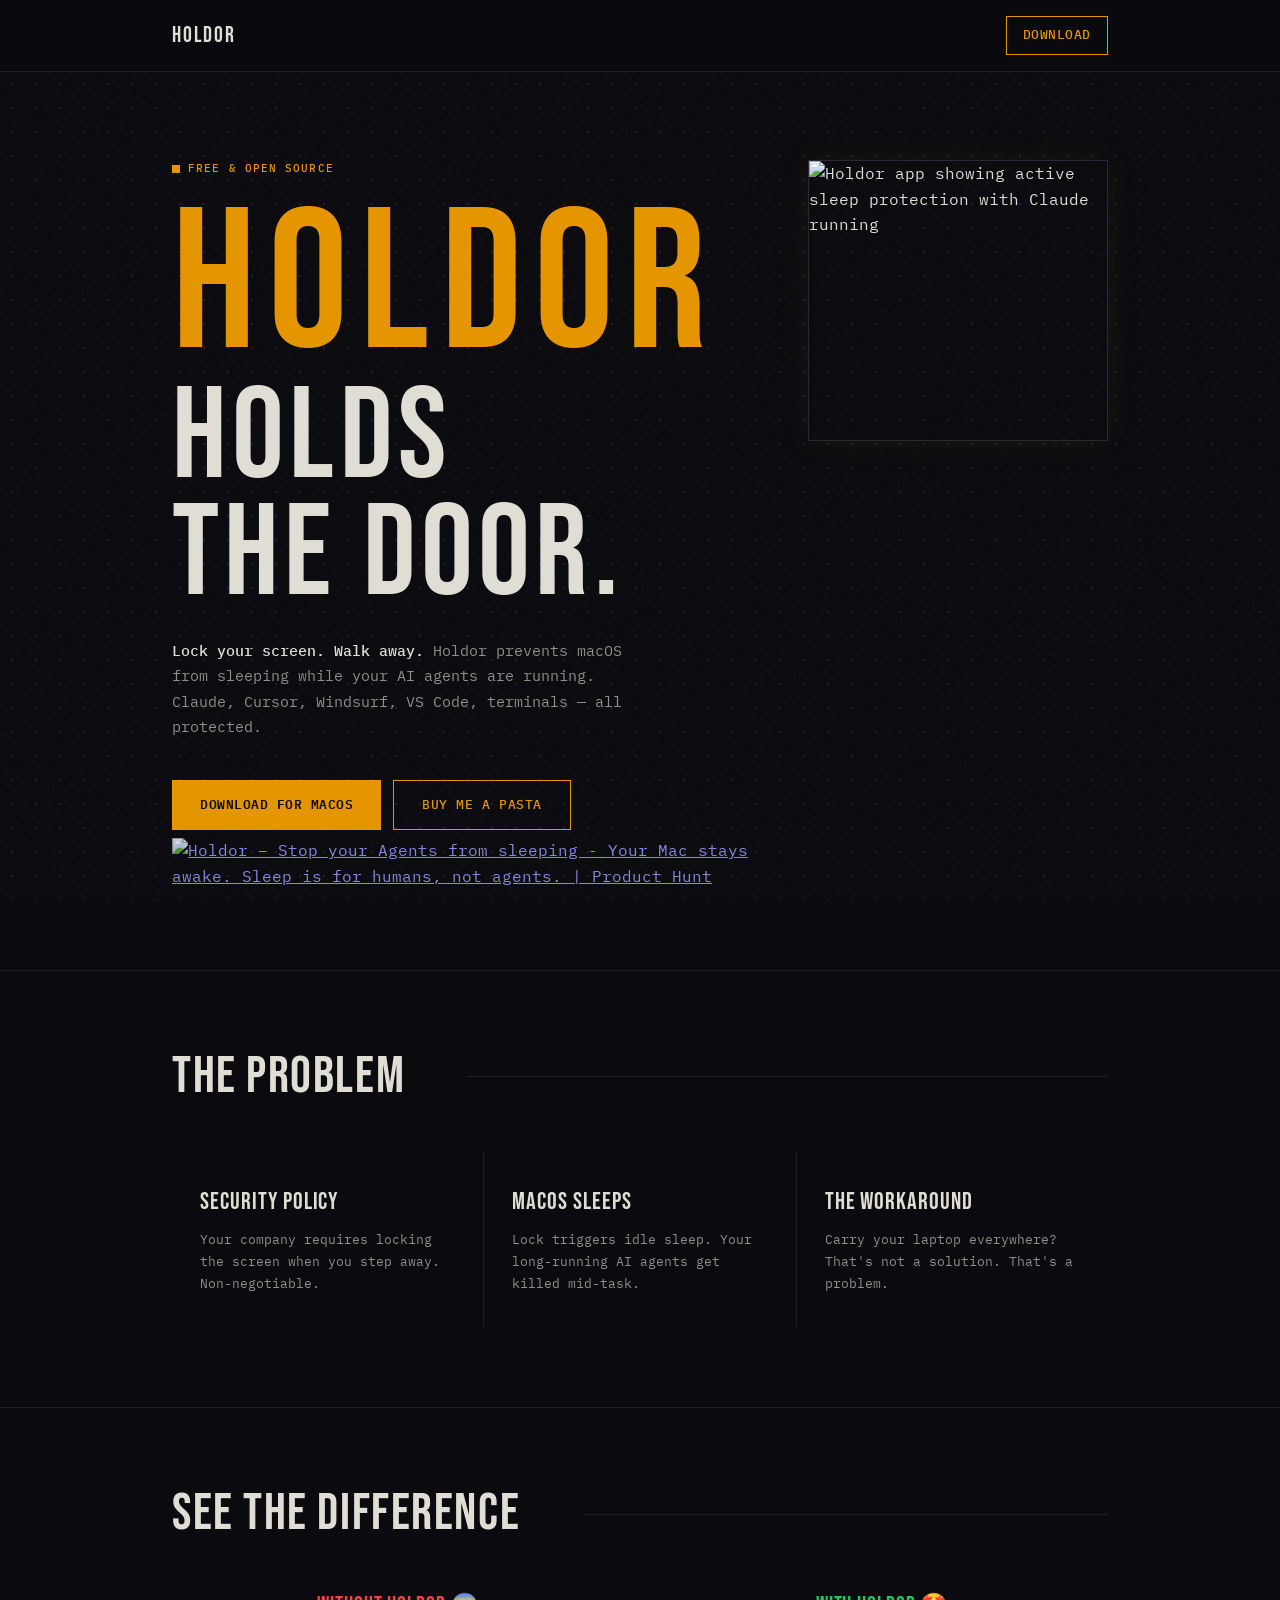
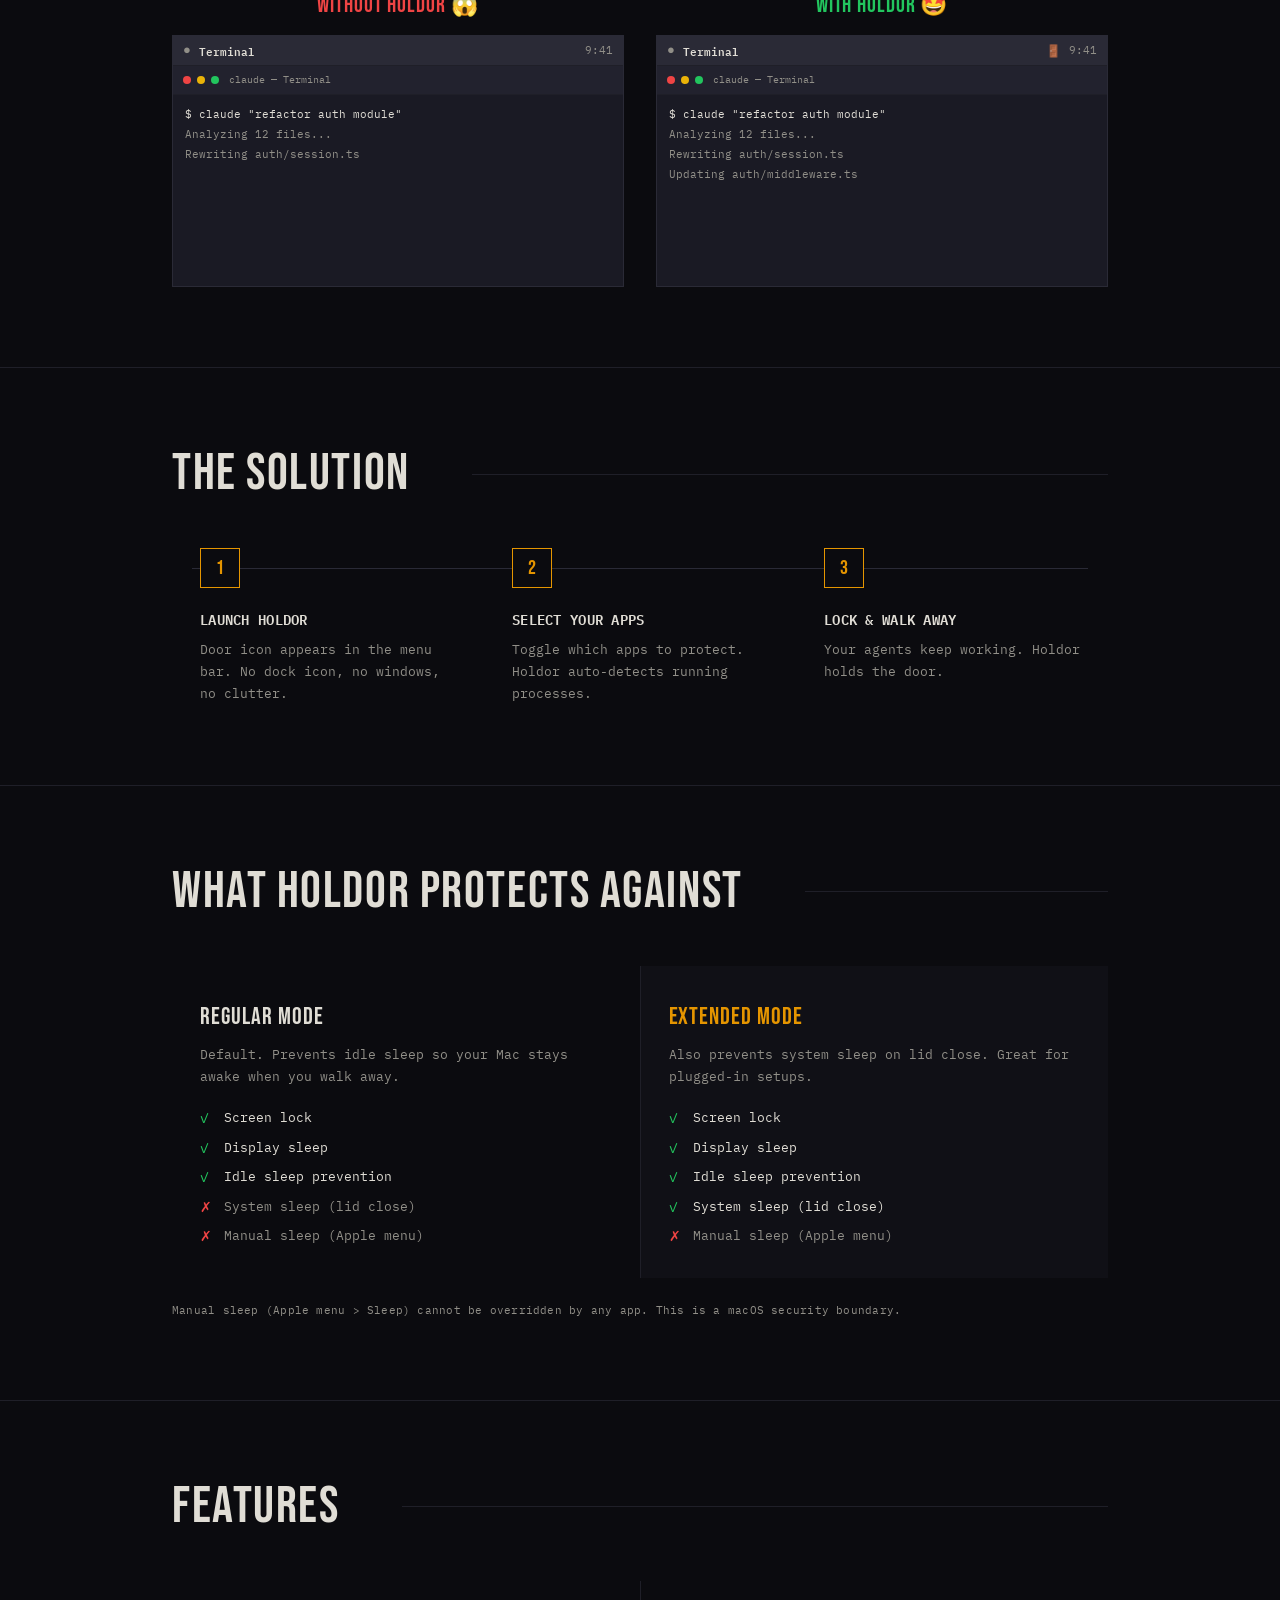
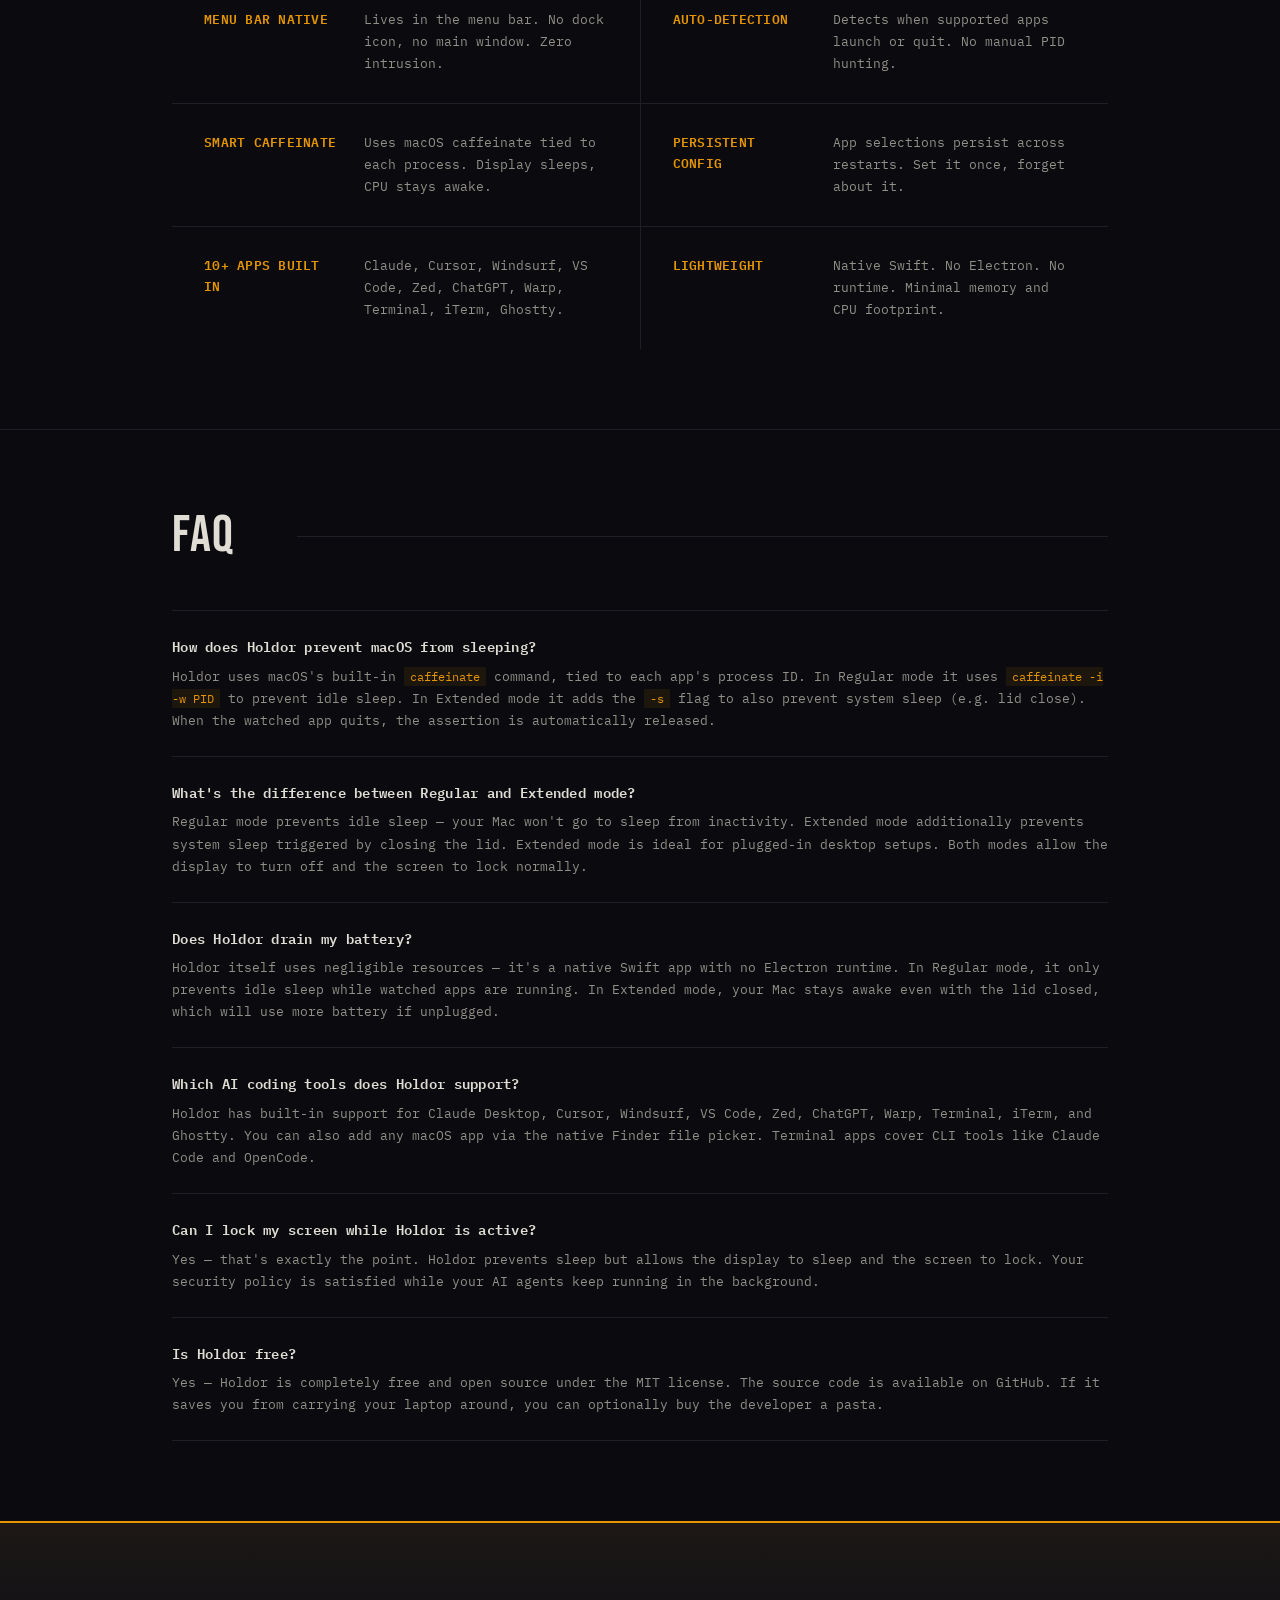
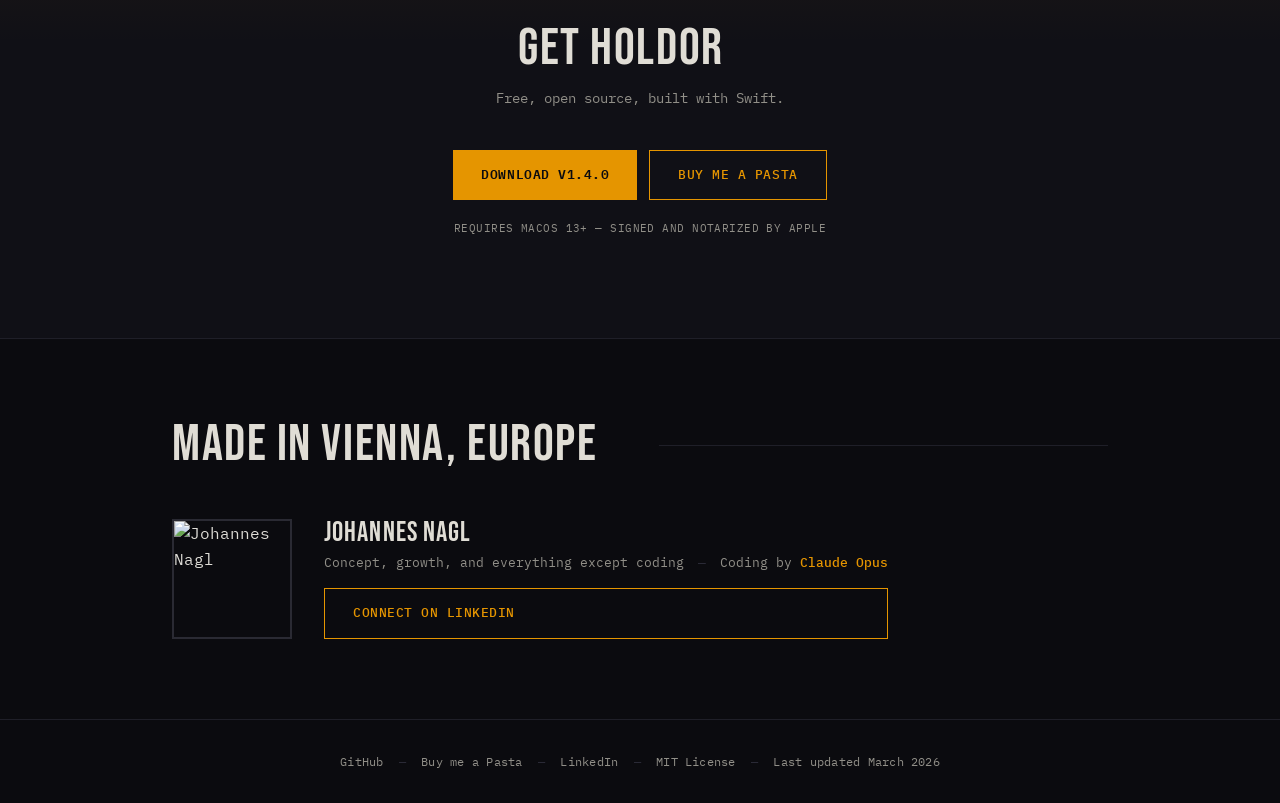
==== docs/index.html @ 513ccb34 "Add Product Hunt badge and reorder sections for better narrative flow Co-Authored-By: Claude Opus 4." ====
<!DOCTYPE html>
<html lang="en">
<head>
    <meta charset="UTF-8">
    <meta name="viewport" content="width=device-width, initial-scale=1.0">
    <title>Holdor - Holds the Door. So Your Agents Don't Have to Stop.</title>
    <meta name="description" content="Holdor is a free, open-source macOS menu bar app that prevents sleep while Claude, Cursor, Windsurf, VS Code, and other AI coding agents are running. Lock your screen, walk away, agents keep working.">
    <meta name="keywords" content="macOS, caffeinate, AI agents, Claude, Cursor, Windsurf, VS Code, prevent sleep, menu bar app, developer tools, open source">
    <meta name="author" content="Johannes Nagl">
    <link rel="canonical" href="https://holdor.app/">

    <!-- Open Graph -->
    <meta property="og:type" content="website">
    <meta property="og:url" content="https://holdor.app/">
    <meta property="og:title" content="Holdor - Holds the Door. So Your Agents Don't Have to Stop.">
    <meta property="og:description" content="Free macOS menu bar app that prevents sleep while AI coding agents are running. Lock your screen, walk away, agents keep working.">
    <meta property="og:site_name" content="Holdor">
    <meta property="og:locale" content="en_US">
    <meta property="og:image" content="https://holdor.app/og-image.png">
    <meta property="og:image:width" content="1200">
    <meta property="og:image:height" content="630">
    <meta property="og:image:alt" content="Holdor — prevents macOS sleep while AI coding agents run">

    <!-- Twitter Card -->
    <meta name="twitter:card" content="summary_large_image">
    <meta name="twitter:title" content="Holdor - Holds the Door. So Your Agents Don't Have to Stop.">
    <meta name="twitter:description" content="Free macOS menu bar app that prevents sleep while AI coding agents are running. Lock your screen, walk away, agents keep working.">
    <meta name="twitter:image" content="https://holdor.app/og-image.png">

    <!-- Favicon -->
    <link rel="icon" href="/icon.svg" type="image/svg+xml">
    <link rel="icon" href="/icon-32.png" type="image/png" sizes="32x32">
    <link rel="apple-touch-icon" href="/apple-touch-icon.png">
    <link rel="manifest" href="/site.webmanifest">

    <!-- Theme -->
    <meta name="theme-color" content="#0b0b0f">
    <meta name="color-scheme" content="dark">

    <!-- Fonts — non-blocking via link tags -->
    <link rel="preconnect" href="https://fonts.googleapis.com">
    <link rel="preconnect" href="https://fonts.gstatic.com" crossorigin>
    <link rel="stylesheet" href="https://fonts.googleapis.com/css2?family=Bebas+Neue&family=IBM+Plex+Mono:wght@400;500;600&display=swap">

    <!-- hreflang -->
    <link rel="alternate" hreflang="en" href="https://holdor.app/">
    <link rel="alternate" hreflang="x-default" href="https://holdor.app/">

    <!-- Critical inline styles -->
    <style>:root{--bg:#0b0b0f;--text:#e0ddd5}body{background:var(--bg);color:var(--text);margin:0;font-family:'IBM Plex Mono',monospace}</style>
    <link rel="stylesheet" href="style.css">

    <!-- Structured Data — SoftwareApplication -->
    <script type="application/ld+json">
    {
        "@context": "https://schema.org",
        "@type": "SoftwareApplication",
        "name": "Holdor",
        "operatingSystem": "macOS 13+",
        "applicationCategory": "DeveloperApplication",
        "description": "A native macOS menu bar app that prevents your system from sleeping while agentic AI tools are running. Lock your screen, walk away, and your agents keep working.",
        "url": "https://holdor.app",
        "downloadUrl": "https://github.com/johannesnagl/holdor.app/releases/download/v1.4.0/Holdor-1.4.0-arm64.dmg",
        "softwareVersion": "1.4.0",
        "author": {
            "@type": "Person",
            "name": "Johannes Nagl",
            "url": "https://github.com/johannesnagl",
            "sameAs": [
                "https://www.linkedin.com/in/johannesnagl/",
                "https://github.com/johannesnagl"
            ]
        },
        "sameAs": [
            "https://github.com/johannesnagl/holdor.app"
        ],
        "license": "https://opensource.org/licenses/MIT",
        "offers": {
            "@type": "Offer",
            "price": "0",
            "priceCurrency": "USD"
        }
    }
    </script>

    <!-- Structured Data — FAQ -->
    <script type="application/ld+json">
    {
        "@context": "https://schema.org",
        "@type": "FAQPage",
        "mainEntity": [
            {
                "@type": "Question",
                "name": "How does Holdor prevent macOS from sleeping?",
                "acceptedAnswer": {
                    "@type": "Answer",
                    "text": "Holdor uses macOS's built-in caffeinate command, tied to each app's process ID. In Regular mode it uses caffeinate -i -w PID to prevent idle sleep. In Extended mode it adds the -s flag to also prevent system sleep (e.g. lid close). When the watched app quits, the assertion is automatically released."
                }
            },
            {
                "@type": "Question",
                "name": "What's the difference between Regular and Extended mode?",
                "acceptedAnswer": {
                    "@type": "Answer",
                    "text": "Regular mode prevents idle sleep — your Mac won't go to sleep from inactivity. Extended mode additionally prevents system sleep triggered by closing the lid. Extended mode is ideal for plugged-in desktop setups. Both modes allow the display to turn off and the screen to lock normally."
                }
            },
            {
                "@type": "Question",
                "name": "Does Holdor drain my battery?",
                "acceptedAnswer": {
                    "@type": "Answer",
                    "text": "Holdor itself uses negligible resources — it's a native Swift app with no Electron runtime. In Regular mode, it only prevents idle sleep while watched apps are running. In Extended mode, your Mac stays awake even with the lid closed, which will use more battery if unplugged."
                }
            },
            {
                "@type": "Question",
                "name": "Which AI coding tools does Holdor support?",
                "acceptedAnswer": {
                    "@type": "Answer",
                    "text": "Holdor has built-in support for Claude Desktop, Cursor, Windsurf, VS Code, Zed, ChatGPT, Warp, Terminal, iTerm, and Ghostty. You can also add any macOS app via the native Finder file picker. Terminal apps cover CLI tools like Claude Code and OpenCode."
                }
            },
            {
                "@type": "Question",
                "name": "Can I lock my screen while Holdor is active?",
                "acceptedAnswer": {
                    "@type": "Answer",
                    "text": "Yes — that's exactly the point. Holdor prevents sleep but allows the display to sleep and the screen to lock. Your security policy is satisfied while your AI agents keep running in the background."
                }
            },
            {
                "@type": "Question",
                "name": "Is Holdor free?",
                "acceptedAnswer": {
                    "@type": "Answer",
                    "text": "Yes — Holdor is completely free and open source under the MIT license. The source code is available on GitHub. If it saves you from carrying your laptop around, you can optionally buy the developer a pasta."
                }
            }
        ]
    }
    </script>
</head>
<body>
    <a href="#main" class="skip-link">Skip to main content</a>

    <header role="banner">
        <nav aria-label="Main navigation">
            <div class="nav-inner">
                <a href="/" class="logo" aria-label="Holdor - Home">Holdor</a>
                <a href="#download" class="nav-cta">Download</a>
            </div>
        </nav>
    </header>

    <main id="main">

        <!-- ===== HERO ===== -->
        <section class="hero" aria-labelledby="hero-heading">
            <div class="hero-badge reveal">Free &amp; Open Source</div>
            <h1 id="hero-heading" class="reveal"><span class="hero-name">Holdor</span>Holds<br>the door.</h1>
            <p class="hero-tagline reveal">
                <strong>Lock your screen. Walk away.</strong> Holdor prevents macOS from sleeping while your AI agents are running. Claude, Cursor, Windsurf, VS Code, terminals &mdash; all protected.
            </p>
            <div class="hero-actions btn-group reveal">
                <a href="#download" class="btn" role="button">Download for macOS</a>
                <a href="https://paypal.me/jollife" class="btn-secondary" role="button" rel="noopener" target="_blank">Buy me a Pasta</a>
            </div>

            <div class="hero-ph reveal">
                <a href="https://www.producthunt.com/products/holdor?embed=true&amp;utm_source=badge-featured&amp;utm_medium=badge&amp;utm_campaign=badge-holdor-stop-your-agents-from-sleeping" target="_blank" rel="noopener noreferrer"><img alt="Holdor – Stop your Agents from sleeping - Your Mac stays awake. Sleep is for humans, not agents. | Product Hunt" width="250" height="54" src="https://api.producthunt.com/widgets/embed-image/v1/featured.svg?post_id=1103737&amp;theme=dark&amp;t=1774181809437" loading="eager"></a>
            </div>

            <div class="hero-preview">
                <img src="/app-screenshot.png" alt="Holdor app showing active sleep protection with Claude running" class="hero-screenshot" width="718" height="672" loading="eager">
            </div>
        </section>

        <!-- ===== PROBLEM ===== -->
        <section id="problem" aria-labelledby="problem-heading">
            <div class="container">
                <div class="section-header reveal">
                    <h2 id="problem-heading" class="section-title">The Problem <a href="#problem" class="heading-anchor" aria-label="Link to this section">#</a></h2>
                    <div class="section-rule"></div>
                </div>
                <div class="problem-grid reveal" role="list">
                    <article class="problem-card" role="listitem">
                        <h3>Security Policy</h3>
                        <p>Your company requires locking the screen when you step away. Non-negotiable.</p>
                    </article>
                    <article class="problem-card" role="listitem">
                        <h3>macOS Sleeps</h3>
                        <p>Lock triggers idle sleep. Your long-running AI agents get killed mid-task.</p>
                    </article>
                    <article class="problem-card" role="listitem">
                        <h3>The Workaround</h3>
                        <p>Carry your laptop everywhere? That's not a solution. That's a problem.</p>
                    </article>
                </div>
            </div>
        </section>

        <!-- ===== COMPARISON ===== -->
        <section id="comparison" aria-labelledby="comparison-heading">
            <div class="container">
                <div class="section-header reveal">
                    <h2 id="comparison-heading" class="section-title">See the Difference <a href="#comparison" class="heading-anchor" aria-label="Link to this section">#</a></h2>
                    <div class="section-rule"></div>
                </div>
                <div class="comparison-grid reveal">
                    <!-- Without Holdor -->
                    <div class="comparison-col">
                        <div class="comparison-label comparison-label--bad">Without Holdor 😱</div>
                        <div class="mock-desktop" role="img" aria-label="macOS screen locks, system sleeps, AI agent process gets killed">
                            <div class="mock-menubar">
                                <span class="mock-menubar-apple">&#9679;</span>
                                <span class="mock-menubar-app">Terminal</span>
                                <span class="mock-menubar-right">
                                    <span class="mock-menubar-time">9:41</span>
                                </span>
                            </div>
                            <div class="mock-screen">
                                <div class="mock-terminal">
                                    <div class="mock-terminal-bar">
                                        <span class="mock-dot mock-dot--red"></span>
                                        <span class="mock-dot mock-dot--yellow"></span>
                                        <span class="mock-dot mock-dot--green"></span>
                                        <span class="mock-terminal-title">claude &mdash; Terminal</span>
                                    </div>
                                    <div class="mock-terminal-body">
                                        <div class="mock-line">$ claude &quot;refactor auth module&quot;</div>
                                        <div class="mock-line mock-line--muted">Analyzing 12 files...</div>
                                        <div class="mock-line mock-line--muted">Rewriting auth/session.ts</div>
                                        <div class="mock-line mock-line--muted mock-line--typing">Updating auth/middleware<span class="mock-cursor">_</span></div>
                                        <div class="mock-line mock-line--error mock-result mock-result--bad">&#x2718; Connection lost &mdash; process killed</div>
                                    </div>
                                </div>
                                <div class="mock-overlay mock-overlay--without">
                                    <span class="mock-lock-icon">&#x1F512;</span>
                                    <span class="mock-lock-text">Locked &mdash; Sleeping...</span>
                                </div>
                            </div>
                        </div>
                    </div>

                    <!-- With Holdor -->
                    <div class="comparison-col">
                        <div class="comparison-label comparison-label--good">With Holdor 🤩</div>
                        <div class="mock-desktop" role="img" aria-label="macOS screen locks, Holdor keeps system awake, AI agent completes successfully">
                            <div class="mock-menubar">
                                <span class="mock-menubar-apple">&#9679;</span>
                                <span class="mock-menubar-app">Terminal</span>
                                <span class="mock-menubar-right">
                                    <span class="mock-menubar-holdor" aria-label="Holdor active">&#x1F6AA;</span>
                                    <span class="mock-menubar-time">9:41</span>
                                </span>
                            </div>
                            <div class="mock-screen">
                                <div class="mock-terminal">
                                    <div class="mock-terminal-bar">
                                        <span class="mock-dot mock-dot--red"></span>
                                        <span class="mock-dot mock-dot--yellow"></span>
                                        <span class="mock-dot mock-dot--green"></span>
                                        <span class="mock-terminal-title">claude &mdash; Terminal</span>
                                    </div>
                                    <div class="mock-terminal-body">
                                        <div class="mock-line">$ claude &quot;refactor auth module&quot;</div>
                                        <div class="mock-line mock-line--muted">Analyzing 12 files...</div>
                                        <div class="mock-line mock-line--muted">Rewriting auth/session.ts</div>
                                        <div class="mock-line mock-line--muted">Updating auth/middleware.ts</div>
                                        <div class="mock-line mock-line--muted mock-line--progress">Writing tests<span class="mock-cursor">_</span></div>
                                        <div class="mock-line mock-line--success mock-result mock-result--good">&#x2714; Refactor complete &mdash; 12 files updated</div>
                                    </div>
                                </div>
                                <div class="mock-overlay mock-overlay--with">
                                    <span class="mock-lock-icon">&#x1F512;</span>
                                    <span class="mock-lock-text">Locked &mdash; Holdor holding the door</span>
                                </div>
                            </div>
                        </div>
                    </div>
                </div>
            </div>
        </section>

        <!-- ===== SOLUTION ===== -->
        <section id="solution" aria-labelledby="solution-heading">
            <div class="container">
                <div class="section-header reveal">
                    <h2 id="solution-heading" class="section-title">The Solution <a href="#solution" class="heading-anchor" aria-label="Link to this section">#</a></h2>
                    <div class="section-rule"></div>
                </div>
                <ol class="steps reveal" role="list">
                    <li class="step" role="listitem">
                        <div class="step-num" aria-hidden="true">1</div>
                        <h3>Launch Holdor</h3>
                        <p>Door icon appears in the menu bar. No dock icon, no windows, no clutter.</p>
                    </li>
                    <li class="step" role="listitem">
                        <div class="step-num" aria-hidden="true">2</div>
                        <h3>Select Your Apps</h3>
                        <p>Toggle which apps to protect. Holdor auto-detects running processes.</p>
                    </li>
                    <li class="step" role="listitem">
                        <div class="step-num" aria-hidden="true">3</div>
                        <h3>Lock &amp; Walk Away</h3>
                        <p>Your agents keep working. Holdor holds the door.</p>
                    </li>
                </ol>
            </div>
        </section>

        <!-- ===== MODES ===== -->
        <section id="modes" aria-labelledby="modes-heading">
            <div class="container">
                <div class="section-header reveal">
                    <h2 id="modes-heading" class="section-title">What Holdor Protects Against <a href="#modes" class="heading-anchor" aria-label="Link to this section">#</a></h2>
                    <div class="section-rule"></div>
                </div>
                <div class="modes-grid reveal">
                    <div class="modes-col">
                        <div class="modes-label">Regular Mode</div>
                        <p class="modes-desc">Default. Prevents idle sleep so your Mac stays awake when you walk away.</p>
                        <ul class="modes-list">
                            <li class="modes-item modes-item--yes">Screen lock</li>
                            <li class="modes-item modes-item--yes">Display sleep</li>
                            <li class="modes-item modes-item--yes">Idle sleep prevention</li>
                            <li class="modes-item modes-item--no">System sleep (lid close)</li>
                            <li class="modes-item modes-item--no">Manual sleep (Apple menu)</li>
                        </ul>
                    </div>
                    <div class="modes-col modes-col--extended">
                        <div class="modes-label modes-label--extended">Extended Mode</div>
                        <p class="modes-desc">Also prevents system sleep on lid close. Great for plugged-in setups.</p>
                        <ul class="modes-list">
                            <li class="modes-item modes-item--yes">Screen lock</li>
                            <li class="modes-item modes-item--yes">Display sleep</li>
                            <li class="modes-item modes-item--yes">Idle sleep prevention</li>
                            <li class="modes-item modes-item--yes">System sleep (lid close)</li>
                            <li class="modes-item modes-item--no">Manual sleep (Apple menu)</li>
                        </ul>
                    </div>
                </div>
                <p class="modes-note reveal">Manual sleep (Apple menu &gt; Sleep) cannot be overridden by any app. This is a macOS security boundary.</p>
            </div>
        </section>

        <!-- ===== FEATURES ===== -->
        <section id="features" aria-labelledby="features-heading">
            <div class="container">
                <div class="section-header reveal">
                    <h2 id="features-heading" class="section-title">Features <a href="#features" class="heading-anchor" aria-label="Link to this section">#</a></h2>
                    <div class="section-rule"></div>
                </div>
                <div class="feature-grid reveal" role="list">
                    <article class="feature" role="listitem">
                        <h3>Menu Bar Native</h3>
                        <p>Lives in the menu bar. No dock icon, no main window. Zero intrusion.</p>
                    </article>
                    <article class="feature" role="listitem">
                        <h3>Auto-Detection</h3>
                        <p>Detects when supported apps launch or quit. No manual PID hunting.</p>
                    </article>
                    <article class="feature" role="listitem">
                        <h3>Smart Caffeinate</h3>
                        <p>Uses macOS caffeinate tied to each process. Display sleeps, CPU stays awake.</p>
                    </article>
                    <article class="feature" role="listitem">
                        <h3>Persistent Config</h3>
                        <p>App selections persist across restarts. Set it once, forget about it.</p>
                    </article>
                    <article class="feature" role="listitem">
                        <h3>10+ Apps Built In</h3>
                        <p>Claude, Cursor, Windsurf, VS Code, Zed, ChatGPT, Warp, Terminal, iTerm, Ghostty.</p>
                    </article>
                    <article class="feature" role="listitem">
                        <h3>Lightweight</h3>
                        <p>Native Swift. No Electron. No runtime. Minimal memory and CPU footprint.</p>
                    </article>
                </div>
            </div>
        </section>

        <!-- ===== FAQ ===== -->
        <section id="faq" aria-labelledby="faq-heading">
            <div class="container">
                <div class="section-header reveal">
                    <h2 id="faq-heading" class="section-title">FAQ <a href="#faq" class="heading-anchor" aria-label="Link to this section">#</a></h2>
                    <div class="section-rule"></div>
                </div>
                <dl class="faq-list reveal">
                    <div class="faq-item">
                        <dt class="faq-question">How does Holdor prevent macOS from sleeping?</dt>
                        <dd class="faq-answer">Holdor uses macOS's built-in <code>caffeinate</code> command, tied to each app's process ID. In Regular mode it uses <code>caffeinate -i -w PID</code> to prevent idle sleep. In Extended mode it adds the <code>-s</code> flag to also prevent system sleep (e.g. lid close). When the watched app quits, the assertion is automatically released.</dd>
                    </div>
                    <div class="faq-item">
                        <dt class="faq-question">What's the difference between Regular and Extended mode?</dt>
                        <dd class="faq-answer">Regular mode prevents idle sleep — your Mac won't go to sleep from inactivity. Extended mode additionally prevents system sleep triggered by closing the lid. Extended mode is ideal for plugged-in desktop setups. Both modes allow the display to turn off and the screen to lock normally.</dd>
                    </div>
                    <div class="faq-item">
                        <dt class="faq-question">Does Holdor drain my battery?</dt>
                        <dd class="faq-answer">Holdor itself uses negligible resources — it's a native Swift app with no Electron runtime. In Regular mode, it only prevents idle sleep while watched apps are running. In Extended mode, your Mac stays awake even with the lid closed, which will use more battery if unplugged.</dd>
                    </div>
                    <div class="faq-item">
                        <dt class="faq-question">Which AI coding tools does Holdor support?</dt>
                        <dd class="faq-answer">Holdor has built-in support for Claude Desktop, Cursor, Windsurf, VS Code, Zed, ChatGPT, Warp, Terminal, iTerm, and Ghostty. You can also add any macOS app via the native Finder file picker. Terminal apps cover CLI tools like Claude Code and OpenCode.</dd>
                    </div>
                    <div class="faq-item">
                        <dt class="faq-question">Can I lock my screen while Holdor is active?</dt>
                        <dd class="faq-answer">Yes — that's exactly the point. Holdor prevents sleep but allows the display to sleep and the screen to lock. Your security policy is satisfied while your AI agents keep running in the background.</dd>
                    </div>
                    <div class="faq-item">
                        <dt class="faq-question">Is Holdor free?</dt>
                        <dd class="faq-answer">Yes — Holdor is completely free and open source under the MIT license. The source code is available on GitHub. If it saves you from carrying your laptop around, you can optionally buy the developer a pasta.</dd>
                    </div>
                </dl>
            </div>
        </section>

        <!-- ===== DOWNLOAD ===== -->
        <section class="download-section" id="download" aria-labelledby="download-heading">
            <div class="container">
                <div class="section-title reveal" id="download-heading">Get Holdor <a href="#download" class="heading-anchor" aria-label="Link to this section">#</a></div>
                <p class="download-sub reveal">Free, open source, built with Swift.</p>
                <div class="btn-group btn-group--center reveal">
                    <a href="https://github.com/johannesnagl/holdor.app/releases/download/v1.4.0/Holdor-1.4.0-arm64.dmg" class="btn" role="button" rel="noopener">Download v1.4.0</a>
                    <a href="https://paypal.me/jollife" class="btn-secondary" role="button" rel="noopener" target="_blank">Buy me a Pasta</a>
                </div>
                <p class="download-note reveal">Requires macOS 13+ &mdash; Signed and notarized by Apple</p>
            </div>
        </section>

        <!-- ===== AUTHOR ===== -->
        <section class="author-section" id="author" aria-labelledby="author-heading">
            <div class="container">
                <div class="section-header reveal">
                    <h2 id="author-heading" class="section-title">Made in Vienna, Europe <a href="#author" class="heading-anchor" aria-label="Link to this section">#</a></h2>
                    <div class="section-rule"></div>
                </div>
                <div class="author-card reveal">
                    <img src="/author.jpg" alt="Johannes Nagl" class="author-photo" width="120" height="120" loading="lazy">
                    <div class="author-info">
                        <div class="author-name">Johannes Nagl</div>
                        <div class="author-roles">
                            <span class="author-role">Concept, growth, and everything except coding</span>
                            <span class="author-role-divider">&mdash;</span>
                            <span class="author-role">Coding by <strong>Claude Opus</strong></span>
                        </div>
                        <a href="https://www.linkedin.com/in/johannesnagl/" class="btn-secondary" rel="noopener" target="_blank">Connect on LinkedIn</a>
                    </div>
                </div>
            </div>
        </section>
    </main>

    <footer role="contentinfo">
        <div class="container">
            <p>
                <a href="https://github.com/johannesnagl/holdor.app" rel="noopener" target="_blank">GitHub</a>
                <span class="footer-sep">&mdash;</span>
                <a href="https://paypal.me/jollife" rel="noopener" target="_blank">Buy me a Pasta</a>
                <span class="footer-sep">&mdash;</span>
                <a href="https://www.linkedin.com/in/johannesnagl/" rel="noopener" target="_blank">LinkedIn</a>
                <span class="footer-sep">&mdash;</span>
                MIT License
                <span class="footer-sep">&mdash;</span>
                Last updated <time datetime="2026-03-20">March 2026</time>
            </p>
        </div>
    </footer>

    <script>
    // Scroll reveal
    const observer = new IntersectionObserver((entries) => {
        entries.forEach((entry) => {
            if (entry.isIntersecting) {
                const children = entry.target.querySelectorAll('[role="listitem"]');
                if (children.length > 0) {
                    children.forEach((child, j) => {
                        child.style.opacity = '0';
                        child.style.transform = 'translateY(16px)';
                        child.style.transition = `opacity 0.5s ease ${j * 0.1}s, transform 0.5s ease ${j * 0.1}s`;
                        requestAnimationFrame(() => {
                            child.style.opacity = '1';
                            child.style.transform = 'translateY(0)';
                        });
                    });
                }
                entry.target.classList.add('visible');
                observer.unobserve(entry.target);
            }
        });
    }, {
        threshold: 0.15,
        rootMargin: '0px 0px -40px 0px'
    });

    document.querySelectorAll('.reveal').forEach(el => observer.observe(el));
    </script>
</body>
</html>
---- docs/style.css ----
/* ============================================
   HOLDOR — Raw Control Room
   ============================================ */

/* Fonts loaded via <link> in HTML for non-blocking rendering */

:root {
    --bg: #0b0b0f;
    --bg-panel: #101016;
    --text: #e0ddd5;
    --text-muted: #918f88;
    --accent: #e59500;
    --green: #22c55e;
    --rule: #1f1f28;
    --rule-light: #2a2a36;
    --focus: #e59500;
}

*,
*::before,
*::after {
    margin: 0;
    padding: 0;
    box-sizing: border-box;
}

:focus-visible {
    outline: 2px solid var(--focus);
    outline-offset: 2px;
}

.skip-link {
    position: absolute;
    top: -100%;
    left: 16px;
    padding: 8px 16px;
    background: var(--accent);
    color: var(--bg);
    font-weight: 600;
    font-size: 14px;
    z-index: 200;
    text-decoration: none;
    transition: top 0.2s;
    font-family: 'IBM Plex Mono', monospace;
}

.skip-link:focus {
    top: 0;
}

@media (prefers-reduced-motion: reduce) {
    *,
    *::before,
    *::after {
        animation-duration: 0.01ms !important;
        transition-duration: 0.01ms !important;
    }
}

/* ---- Base ---- */

body {
    font-family: 'IBM Plex Mono', monospace;
    background: var(--bg);
    color: var(--text);
    line-height: 1.6;
    -webkit-font-smoothing: antialiased;
    -moz-osx-font-smoothing: grayscale;
    overflow-x: hidden;
}

/* Dot grid background */
body::before {
    content: '';
    position: fixed;
    inset: 0;
    background-image: radial-gradient(circle, #1f1f28 1px, transparent 1px);
    background-size: 24px 24px;
    pointer-events: none;
    z-index: -1;
}

/* Scanline + grain overlay */
body::after {
    content: '';
    position: fixed;
    inset: 0;
    background:
        repeating-linear-gradient(
            0deg,
            transparent,
            transparent 2px,
            rgba(0, 0, 0, 0.03) 2px,
            rgba(0, 0, 0, 0.03) 4px
        ),
        url("data:image/svg+xml,%3Csvg viewBox='0 0 256 256' xmlns='http://www.w3.org/2000/svg'%3E%3Cfilter id='n'%3E%3CfeTurbulence type='fractalNoise' baseFrequency='0.9' numOctaves='4' stitchTiles='stitch'/%3E%3C/filter%3E%3Crect width='100%25' height='100%25' filter='url(%23n)' opacity='0.04'/%3E%3C/svg%3E");
    pointer-events: none;
    z-index: -1;
    opacity: 0.6;
}

main, footer {
    position: relative;
    z-index: 1;
}

header {
    position: relative;
    z-index: 10;
}

.container {
    max-width: 1000px;
    margin: 0 auto;
    padding: 0 32px;
}

/* ---- Nav ---- */

nav {
    position: fixed;
    top: 0;
    left: 0;
    right: 0;
    z-index: 100;
    background: rgba(11, 11, 15, 0.92);
    backdrop-filter: blur(8px);
    -webkit-backdrop-filter: blur(8px);
    border-bottom: 1px solid var(--rule);
}

.nav-inner {
    max-width: 1000px;
    margin: 0 auto;
    padding: 16px 32px;
    display: flex;
    justify-content: space-between;
    align-items: center;
}

.logo {
    font-family: 'Bebas Neue', sans-serif;
    font-size: 22px;
    letter-spacing: 0.08em;
    color: var(--text);
    text-decoration: none;
    text-transform: uppercase;
}

.nav-cta {
    color: var(--accent);
    text-decoration: none;
    font-size: 13px;
    font-weight: 500;
    letter-spacing: 0.04em;
    text-transform: uppercase;
    padding: 8px 16px;
    border: 1px solid var(--accent);
    transition: background 0.2s, color 0.2s;
}

.nav-cta:hover {
    background: var(--accent);
    color: var(--bg);
}

/* ---- Scroll Reveal ---- */

.reveal {
    opacity: 0;
    transform: translateY(20px);
    transition: opacity 0.6s ease, transform 0.6s ease;
}

.reveal.visible {
    opacity: 1;
    transform: translateY(0);
}

/* ---- Hero ---- */

.hero {
    padding: 160px 32px 80px;
    max-width: 1000px;
    margin: 0 auto;
    display: grid;
    grid-template-columns: 1fr 300px;
    grid-template-rows: auto auto auto auto auto;
    gap: 0 48px;
    align-items: start;
    min-height: 100vh;
    align-content: center;
}

.hero-badge {
    grid-column: 1;
    display: inline-flex;
    align-items: center;
    gap: 8px;
    font-size: 11px;
    font-weight: 500;
    letter-spacing: 0.1em;
    text-transform: uppercase;
    color: var(--accent);
    margin-bottom: 24px;
}

.hero-badge::before {
    content: '';
    width: 8px;
    height: 8px;
    background: var(--accent);
    animation: pulse-badge 2s ease-in-out infinite;
}

@keyframes pulse-badge {
    0%, 100% { opacity: 1; }
    50% { opacity: 0.3; }
}

.hero h1 {
    grid-column: 1;
    font-family: 'Bebas Neue', sans-serif;
    font-size: clamp(72px, 12vw, 130px);
    font-weight: 400;
    letter-spacing: 0.04em;
    line-height: 0.9;
    text-transform: uppercase;
    margin-bottom: 24px;
    color: var(--text);
}

.hero-name {
    display: block;
    font-size: clamp(100px, 18vw, 200px);
    letter-spacing: 0.06em;
    line-height: 0.85;
    color: var(--accent);
    margin-bottom: 8px;
}

.hero-tagline {
    grid-column: 1;
    font-size: 15px;
    color: var(--text-muted);
    line-height: 1.7;
    max-width: 480px;
    margin-bottom: 40px;
}

.hero-tagline strong {
    color: var(--text);
    font-weight: 500;
}

.hero-actions {
    grid-column: 1;
}

.hero-ph {
    grid-column: 1;
    margin-top: 0.5rem;
}

.hero-ph img {
    opacity: 0.85;
    transition: opacity 0.2s;
}

.hero-ph img:hover {
    opacity: 1;
}

/* Hero app preview */
.hero-preview {
    grid-column: 2;
    grid-row: 1 / 6;
    display: flex;
    align-items: center;
}

/* ---- Buttons ---- */

.btn-group {
    display: flex;
    gap: 12px;
    flex-wrap: wrap;
}

.btn-group--center {
    justify-content: center;
}

.btn {
    display: inline-block;
    padding: 14px 28px;
    background: var(--accent);
    color: var(--bg);
    text-decoration: none;
    font-family: 'IBM Plex Mono', monospace;
    font-weight: 600;
    font-size: 13px;
    letter-spacing: 0.04em;
    text-transform: uppercase;
    border: none;
    transition: background 0.2s, transform 0.1s;
}

.btn:hover {
    background: #cc8400;
    transform: translateY(-1px);
}

.btn-secondary {
    display: inline-block;
    padding: 14px 28px;
    background: transparent;
    color: var(--accent);
    text-decoration: none;
    font-family: 'IBM Plex Mono', monospace;
    font-weight: 500;
    font-size: 13px;
    letter-spacing: 0.04em;
    text-transform: uppercase;
    border: 1px solid var(--accent);
    transition: background 0.2s, color 0.2s;
}

.btn-secondary:hover {
    background: var(--accent);
    color: var(--bg);
}

/* ---- Sections ---- */

section {
    border-top: 1px solid var(--rule);
}

.hero {
    border-top: none;
}

.section-header {
    padding: 80px 0 48px;
    display: flex;
    align-items: baseline;
    gap: 24px;
}

.section-title {
    font-family: 'Bebas Neue', sans-serif;
    font-size: clamp(36px, 5vw, 52px);
    font-weight: 400;
    letter-spacing: 0.03em;
    text-transform: uppercase;
    line-height: 1;
    color: var(--text);
}

.section-rule {
    flex: 1;
    height: 1px;
    background: var(--rule);
    align-self: center;
}

.heading-anchor {
    color: var(--text-muted);
    text-decoration: none;
    font-family: 'IBM Plex Mono', monospace;
    font-size: 0.6em;
    opacity: 0;
    margin-left: 8px;
    transition: opacity 0.2s, color 0.2s;
    vertical-align: middle;
}

.section-title:hover .heading-anchor,
.heading-anchor:focus {
    opacity: 1;
}

.heading-anchor:hover {
    color: var(--accent);
}

/* ---- Problem ---- */

.problem-grid {
    display: grid;
    grid-template-columns: repeat(3, 1fr);
    gap: 1px;
    background: var(--rule);
    margin-bottom: 80px;
    list-style: none;
}

.problem-card {
    background: var(--bg);
    padding: 32px 28px;
    transition: background 0.3s;
}

.problem-card:hover {
    background: var(--bg-panel);
}

.problem-card h3 {
    font-family: 'Bebas Neue', sans-serif;
    font-size: 24px;
    font-weight: 400;
    letter-spacing: 0.04em;
    text-transform: uppercase;
    margin-bottom: 8px;
}

.problem-card p {
    font-size: 13px;
    color: var(--text-muted);
    line-height: 1.7;
}

/* ---- Solution / Steps ---- */

.steps {
    display: grid;
    grid-template-columns: repeat(3, 1fr);
    gap: 0;
    margin-bottom: 80px;
    list-style: none;
    position: relative;
}

/* Connecting line */
.steps::before {
    content: '';
    position: absolute;
    top: 20px;
    left: 20px;
    right: 20px;
    height: 1px;
    background: var(--rule-light);
}

.step {
    padding: 0 28px;
    position: relative;
}

.step-num {
    width: 40px;
    height: 40px;
    display: flex;
    align-items: center;
    justify-content: center;
    font-family: 'Bebas Neue', sans-serif;
    font-size: 20px;
    color: var(--accent);
    border: 1px solid var(--accent);
    margin-bottom: 20px;
    position: relative;
    background: var(--bg);
}

.step h3 {
    font-size: 14px;
    font-weight: 600;
    letter-spacing: 0.02em;
    margin-bottom: 8px;
    text-transform: uppercase;
}

.step p {
    font-size: 13px;
    color: var(--text-muted);
    line-height: 1.7;
}

/* ---- Hero Screenshot ---- */

.hero-screenshot {
    width: 100%;
    height: auto;
    display: block;
    border: 1px solid var(--rule-light);
    box-shadow: 0 0 30px rgba(229, 149, 0, 0.08);
}

/* ---- Features ---- */

.feature-grid {
    display: grid;
    grid-template-columns: repeat(2, 1fr);
    gap: 1px;
    background: var(--rule);
    margin-bottom: 80px;
    list-style: none;
}

.feature {
    background: var(--bg);
    padding: 28px 32px;
    display: grid;
    grid-template-columns: 140px 1fr;
    gap: 0 20px;
    align-items: baseline;
    transition: background 0.3s;
}

.feature:hover {
    background: var(--bg-panel);
}

.feature h3 {
    font-size: 13px;
    font-weight: 600;
    letter-spacing: 0.02em;
    color: var(--accent);
    text-transform: uppercase;
}

.feature p {
    font-size: 13px;
    color: var(--text-muted);
    line-height: 1.7;
}

/* ---- Modes Comparison ---- */

.modes-grid {
    display: grid;
    grid-template-columns: 1fr 1fr;
    gap: 1px;
    background: var(--rule);
    margin-bottom: 24px;
}

.modes-col {
    background: var(--bg);
    padding: 32px 28px;
}

.modes-col--extended {
    background: var(--bg-panel);
}

.modes-label {
    font-family: 'Bebas Neue', sans-serif;
    font-size: 24px;
    letter-spacing: 0.04em;
    text-transform: uppercase;
    margin-bottom: 8px;
    color: var(--text);
}

.modes-label--extended {
    color: var(--accent);
}

.modes-desc {
    font-size: 13px;
    color: var(--text-muted);
    line-height: 1.7;
    margin-bottom: 20px;
}

.modes-list {
    list-style: none;
    display: flex;
    flex-direction: column;
    gap: 10px;
}

.modes-item {
    font-size: 13px;
    padding-left: 24px;
    position: relative;
    line-height: 1.5;
}

.modes-item::before {
    position: absolute;
    left: 0;
    top: 0;
    font-size: 14px;
}

.modes-item--yes {
    color: var(--text);
}

.modes-item--yes::before {
    content: '\2713';
    color: var(--green);
}

.modes-item--no {
    color: var(--text-muted);
}

.modes-item--no::before {
    content: '\2717';
    color: #ef4444;
}

.modes-note {
    font-size: 11px;
    color: var(--text-muted);
    letter-spacing: 0.02em;
    margin-bottom: 80px;
}

/* ---- FAQ ---- */

.faq-list {
    margin-bottom: 80px;
}

.faq-item {
    border-top: 1px solid var(--rule);
    padding: 24px 0;
}

.faq-item:last-child {
    border-bottom: 1px solid var(--rule);
}

.faq-question {
    font-size: 14px;
    font-weight: 600;
    letter-spacing: 0.02em;
    margin-bottom: 8px;
    color: var(--text);
}

.faq-answer {
    font-size: 13px;
    color: var(--text-muted);
    line-height: 1.7;
}

.faq-answer code {
    font-family: 'IBM Plex Mono', monospace;
    font-size: 12px;
    color: var(--accent);
    background: rgba(229, 149, 0, 0.08);
    padding: 2px 6px;
}

/* ---- Author ---- */

.author-section {
    padding-bottom: 80px;
}

.author-card {
    display: flex;
    align-items: center;
    gap: 32px;
}

.author-photo {
    width: 120px;
    height: 120px;
    object-fit: cover;
    border: 2px solid var(--rule-light);
    filter: grayscale(0.3);
    transition: filter 0.3s;
}

.author-photo:hover {
    filter: grayscale(0);
}

.author-info {
    display: flex;
    flex-direction: column;
    gap: 6px;
}

.author-name {
    font-family: 'Bebas Neue', sans-serif;
    font-size: 28px;
    letter-spacing: 0.04em;
    text-transform: uppercase;
    line-height: 1;
}

.author-roles {
    font-size: 13px;
    color: var(--text-muted);
    line-height: 1.6;
    margin-bottom: 8px;
}

.author-role-divider {
    margin: 0 6px;
    color: var(--rule-light);
}

.author-roles strong {
    color: var(--accent);
    font-weight: 500;
}

/* ---- Download ---- */

.download-section {
    padding: 100px 0;
    text-align: center;
    position: relative;
    background: var(--bg-panel);
    border-top: 2px solid var(--accent);
}

/* Amber glow at top of download section */
.download-section::before {
    content: '';
    position: absolute;
    top: 0;
    left: 0;
    right: 0;
    height: 120px;
    background: linear-gradient(to bottom, rgba(229, 149, 0, 0.06), transparent);
    pointer-events: none;
}

.download-section .section-title {
    text-align: center;
    margin-bottom: 12px;
}

.download-sub {
    font-size: 14px;
    color: var(--text-muted);
    margin-bottom: 40px;
}

.download-note {
    margin-top: 20px;
    font-size: 11px;
    color: var(--text-muted);
    letter-spacing: 0.04em;
    text-transform: uppercase;
}

/* ---- Footer ---- */

footer {
    border-top: 1px solid var(--rule);
    padding: 32px 0;
    text-align: center;
    font-size: 12px;
    color: var(--text-muted);
    letter-spacing: 0.02em;
}

footer a {
    color: var(--text-muted);
    text-decoration: none;
    transition: color 0.2s;
}

footer a:hover {
    color: var(--accent);
}

.footer-sep {
    margin: 0 8px;
    color: var(--rule-light);
}

/* ---- Comparison ---- */

.comparison-grid {
    display: grid;
    grid-template-columns: 1fr 1fr;
    gap: 32px;
    margin-bottom: 80px;
}

.comparison-col {
    display: flex;
    flex-direction: column;
    gap: 12px;
}

.comparison-label {
    font-family: 'Bebas Neue', sans-serif;
    font-size: 22px;
    letter-spacing: 0.04em;
    text-transform: uppercase;
    text-align: center;
}

.comparison-label--bad {
    color: #ef4444;
}

.comparison-label--good {
    color: var(--green);
}

/* Mock Desktop */

.mock-desktop {
    border: 1px solid var(--rule-light);
    background: #1a1a24;
    overflow: hidden;
}

.mock-menubar {
    display: flex;
    align-items: center;
    gap: 8px;
    padding: 4px 10px;
    background: #2a2a36;
    font-size: 11px;
    color: var(--text-muted);
    border-bottom: 1px solid var(--rule);
}

.mock-menubar-apple {
    font-size: 13px;
}

.mock-menubar-app {
    font-weight: 600;
    color: var(--text);
    font-size: 11px;
}

.mock-menubar-right {
    margin-left: auto;
    display: flex;
    align-items: center;
    gap: 8px;
}

.mock-menubar-holdor {
    font-size: 12px;
    animation: holdor-glow 2s ease-in-out infinite;
}

@keyframes holdor-glow {
    0%, 100% { opacity: 1; }
    50% { opacity: 0.6; }
}

.mock-menubar-time {
    font-size: 11px;
}

/* Mock Screen */

.mock-screen {
    position: relative;
    min-height: 220px;
}

.mock-terminal {
    height: 100%;
}

.mock-terminal-bar {
    display: flex;
    align-items: center;
    gap: 6px;
    padding: 6px 10px;
    background: #22222e;
    border-bottom: 1px solid var(--rule);
}

.mock-dot {
    width: 8px;
    height: 8px;
    border-radius: 50%;
}

.mock-dot--red { background: #ef4444; }
.mock-dot--yellow { background: #eab308; }
.mock-dot--green { background: var(--green); }

.mock-terminal-title {
    font-size: 10px;
    color: var(--text-muted);
    margin-left: 4px;
}

.mock-terminal-body {
    padding: 10px 12px;
    font-family: 'IBM Plex Mono', monospace;
    font-size: 11px;
    line-height: 1.8;
}

.mock-line {
    color: var(--text);
    white-space: nowrap;
    overflow: hidden;
    text-overflow: ellipsis;
}

.mock-line--muted {
    color: var(--text-muted);
}

.mock-line--error {
    color: #ef4444;
    font-weight: 600;
}

.mock-line--success {
    color: var(--green);
    font-weight: 600;
}

.mock-cursor {
    animation: cursor-blink 1s step-end infinite;
}

@keyframes cursor-blink {
    0%, 50% { opacity: 1; }
    51%, 100% { opacity: 0; }
}

/* Animation: typing lines appear one by one */

.mock-line--typing,
.mock-line--progress {
    opacity: 0;
    animation: line-appear 10s infinite;
}

/* Results: hidden initially, appear after lock cycle */

.mock-result {
    opacity: 0;
}

.mock-result--bad {
    animation: result-bad 10s infinite;
}

.mock-result--good {
    animation: result-good 10s infinite;
}

/* Lock Overlay */

.mock-overlay {
    position: absolute;
    inset: 0;
    background: rgba(0, 0, 0, 0.95);
    display: flex;
    flex-direction: column;
    align-items: center;
    justify-content: center;
    gap: 8px;
    opacity: 0;
    pointer-events: none;
}

.mock-lock-icon {
    font-size: 28px;
}

.mock-lock-text {
    font-size: 11px;
    color: var(--text-muted);
    letter-spacing: 0.04em;
}

.mock-overlay--without {
    animation: overlay-lock 10s infinite;
}

.mock-overlay--with {
    background: rgba(0, 0, 0, 0.85);
    animation: overlay-lock 10s infinite;
}

/*
 * Animation timeline (10s loop):
 *
 * 0-30%   (0-3s)   : Terminal typing, AI working
 * 30-35%  (3-3.5s) : Lock screen fades in
 * 35-60%  (3.5-6s) : Locked / sleeping
 * 60-65%  (6-6.5s) : Unlock / wake
 * 65-90%  (6.5-9s) : Result visible
 * 90-100% (9-10s)  : Reset pause
 */

@keyframes overlay-lock {
    0%, 28%    { opacity: 0; }
    35%        { opacity: 1; }
    62%        { opacity: 1; }
    68%        { opacity: 0; }
    100%       { opacity: 0; }
}

/* Typing line: visible during working phase, hidden after */
@keyframes line-appear {
    0%, 5%     { opacity: 0; }
    10%        { opacity: 1; }
    28%        { opacity: 1; }
    35%        { opacity: 0; }
    100%       { opacity: 0; }
}

/* Bad result: appears after unlock */
@keyframes result-bad {
    0%, 65%    { opacity: 0; }
    70%        { opacity: 1; }
    90%        { opacity: 1; }
    95%        { opacity: 0; }
    100%       { opacity: 0; }
}

/* Good result: appears after unlock */
@keyframes result-good {
    0%, 65%    { opacity: 0; }
    70%        { opacity: 1; }
    90%        { opacity: 1; }
    95%        { opacity: 0; }
    100%       { opacity: 0; }
}

/* ============================================
   Responsive — Tablet
   ============================================ */

@media (max-width: 768px) {
    .author-card {
        flex-direction: column;
        align-items: flex-start;
        gap: 20px;
    }

    .hero {
        grid-template-columns: 1fr;
        padding: 140px 24px 60px;
        min-height: auto;
    }

    .hero-preview {
        grid-column: 1;
        grid-row: auto;
        max-width: 340px;
        margin-top: 32px;
    }

    .problem-grid {
        grid-template-columns: 1fr;
    }

    .steps {
        grid-template-columns: 1fr;
        gap: 32px;
    }

    .steps::before {
        display: none;
    }

    .feature-grid {
        grid-template-columns: 1fr;
    }

    .feature {
        grid-template-columns: 1fr;
        gap: 4px;
    }

    .section-header {
        flex-wrap: wrap;
        padding: 60px 0 36px;
    }

    .section-rule {
        display: none;
    }

    .comparison-grid {
        grid-template-columns: 1fr;
        gap: 24px;
    }

    .modes-grid {
        grid-template-columns: 1fr;
    }

}

/* ============================================
   Responsive — Mobile
   ============================================ */

@media (max-width: 480px) {
    .hero {
        padding: 120px 16px 48px;
    }

    .hero h1 {
        font-size: 56px;
    }

    .hero-name {
        font-size: 80px;
    }

    .container {
        padding: 0 16px;
    }

    .nav-inner {
        padding: 14px 16px;
    }

    .btn, .btn-secondary {
        padding: 14px 24px;
        font-size: 12px;
        width: 100%;
        text-align: center;
    }

    .btn-group {
        flex-direction: column;
    }

    .nav-cta {
        padding: 6px 10px;
        font-size: 12px;
    }

    .problem-card {
        padding: 24px 20px;
    }

    .step {
        padding: 0 16px;
    }

    .feature {
        padding: 20px;
    }

    .download-section {
        padding: 60px 0;
    }

    .hero-preview {
        display: none;
    }

    .mock-terminal-body {
        font-size: 9px;
        padding: 8px 10px;
    }

    .mock-screen {
        min-height: 180px;
    }

    .comparison-label {
        font-size: 18px;
    }
}
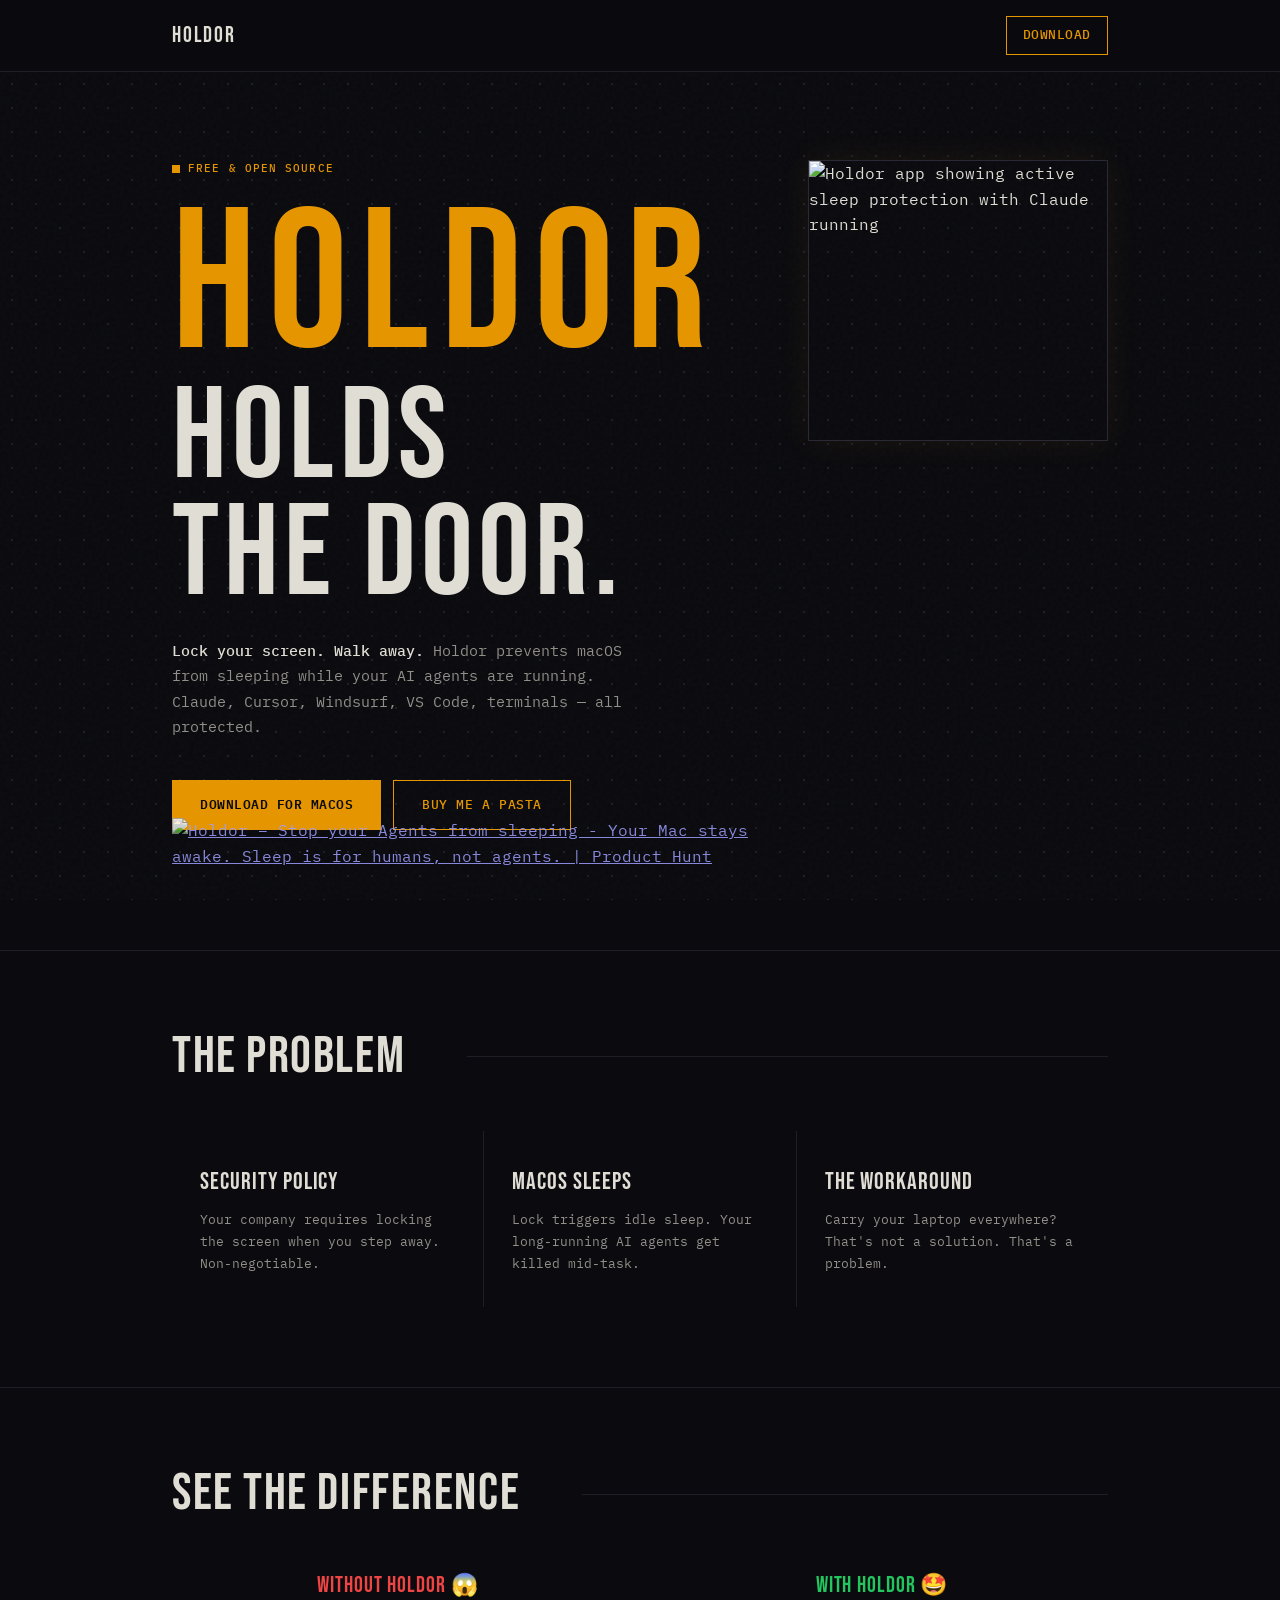
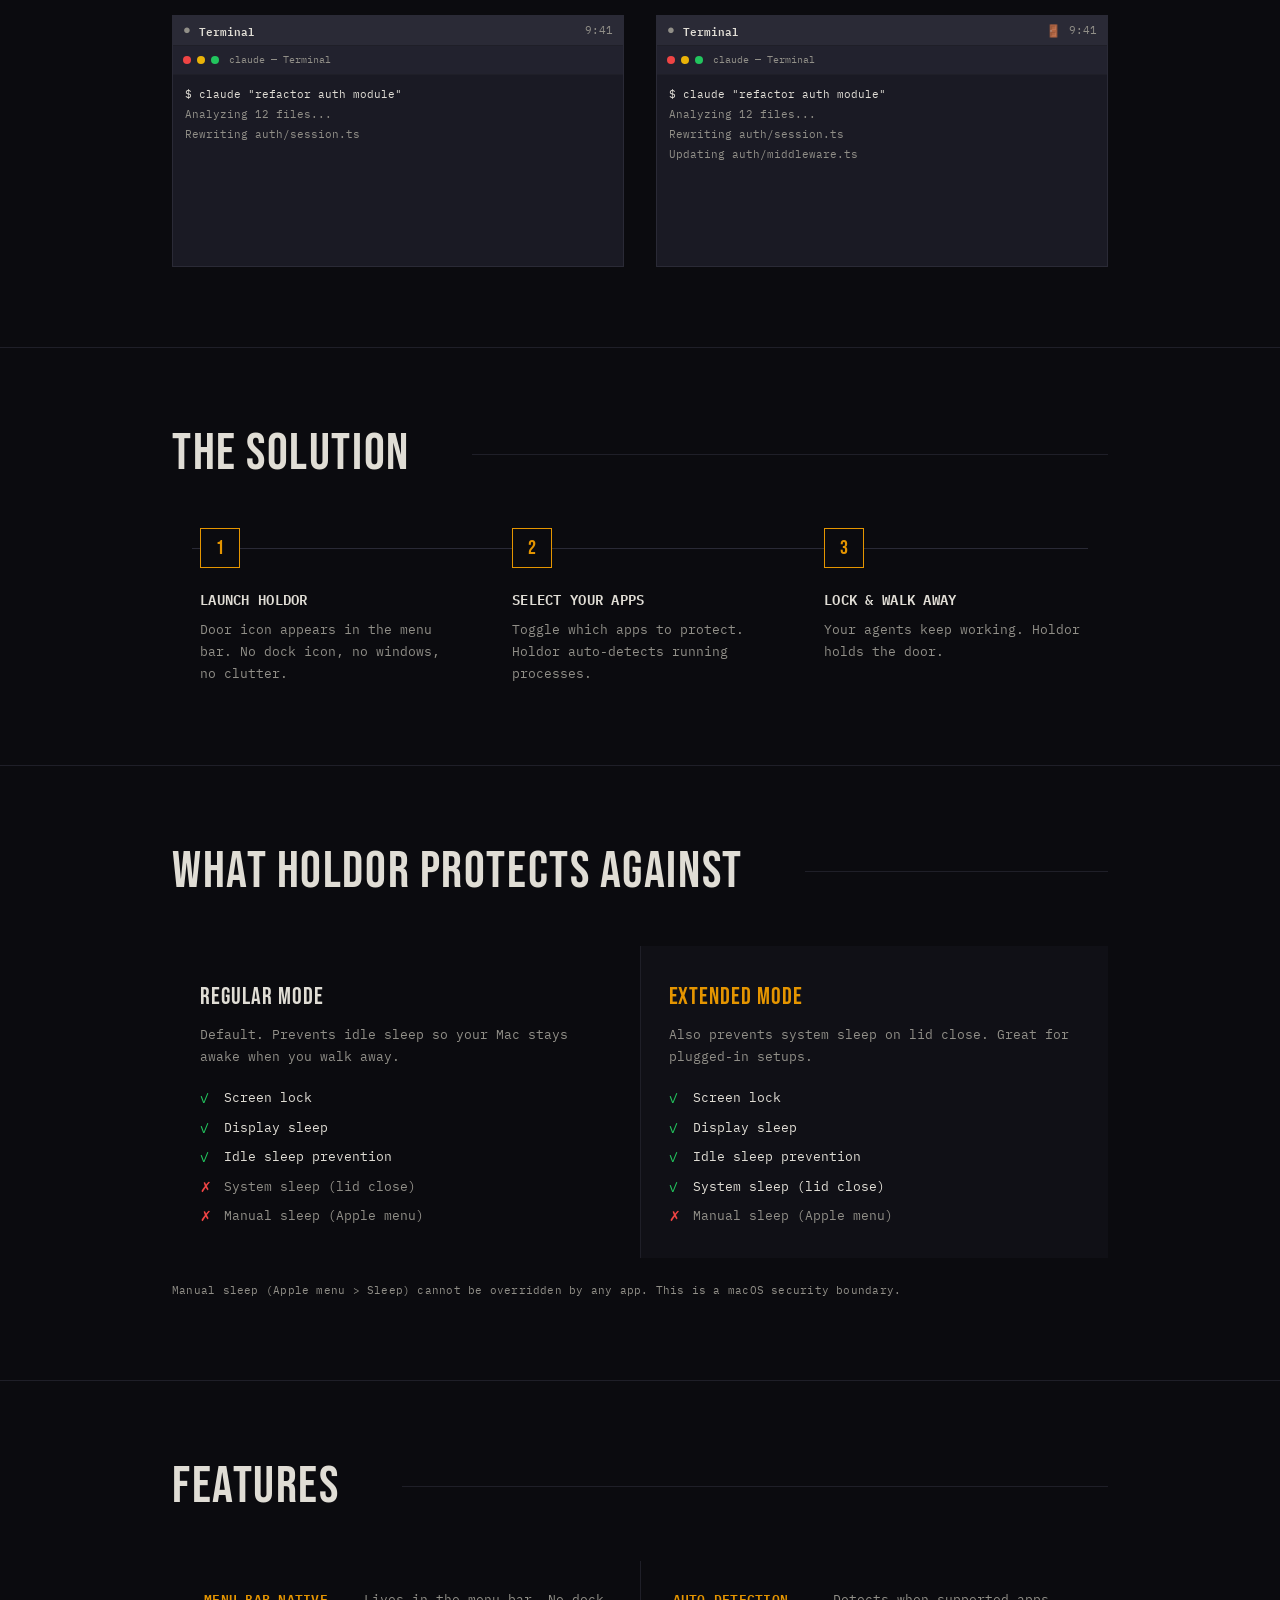
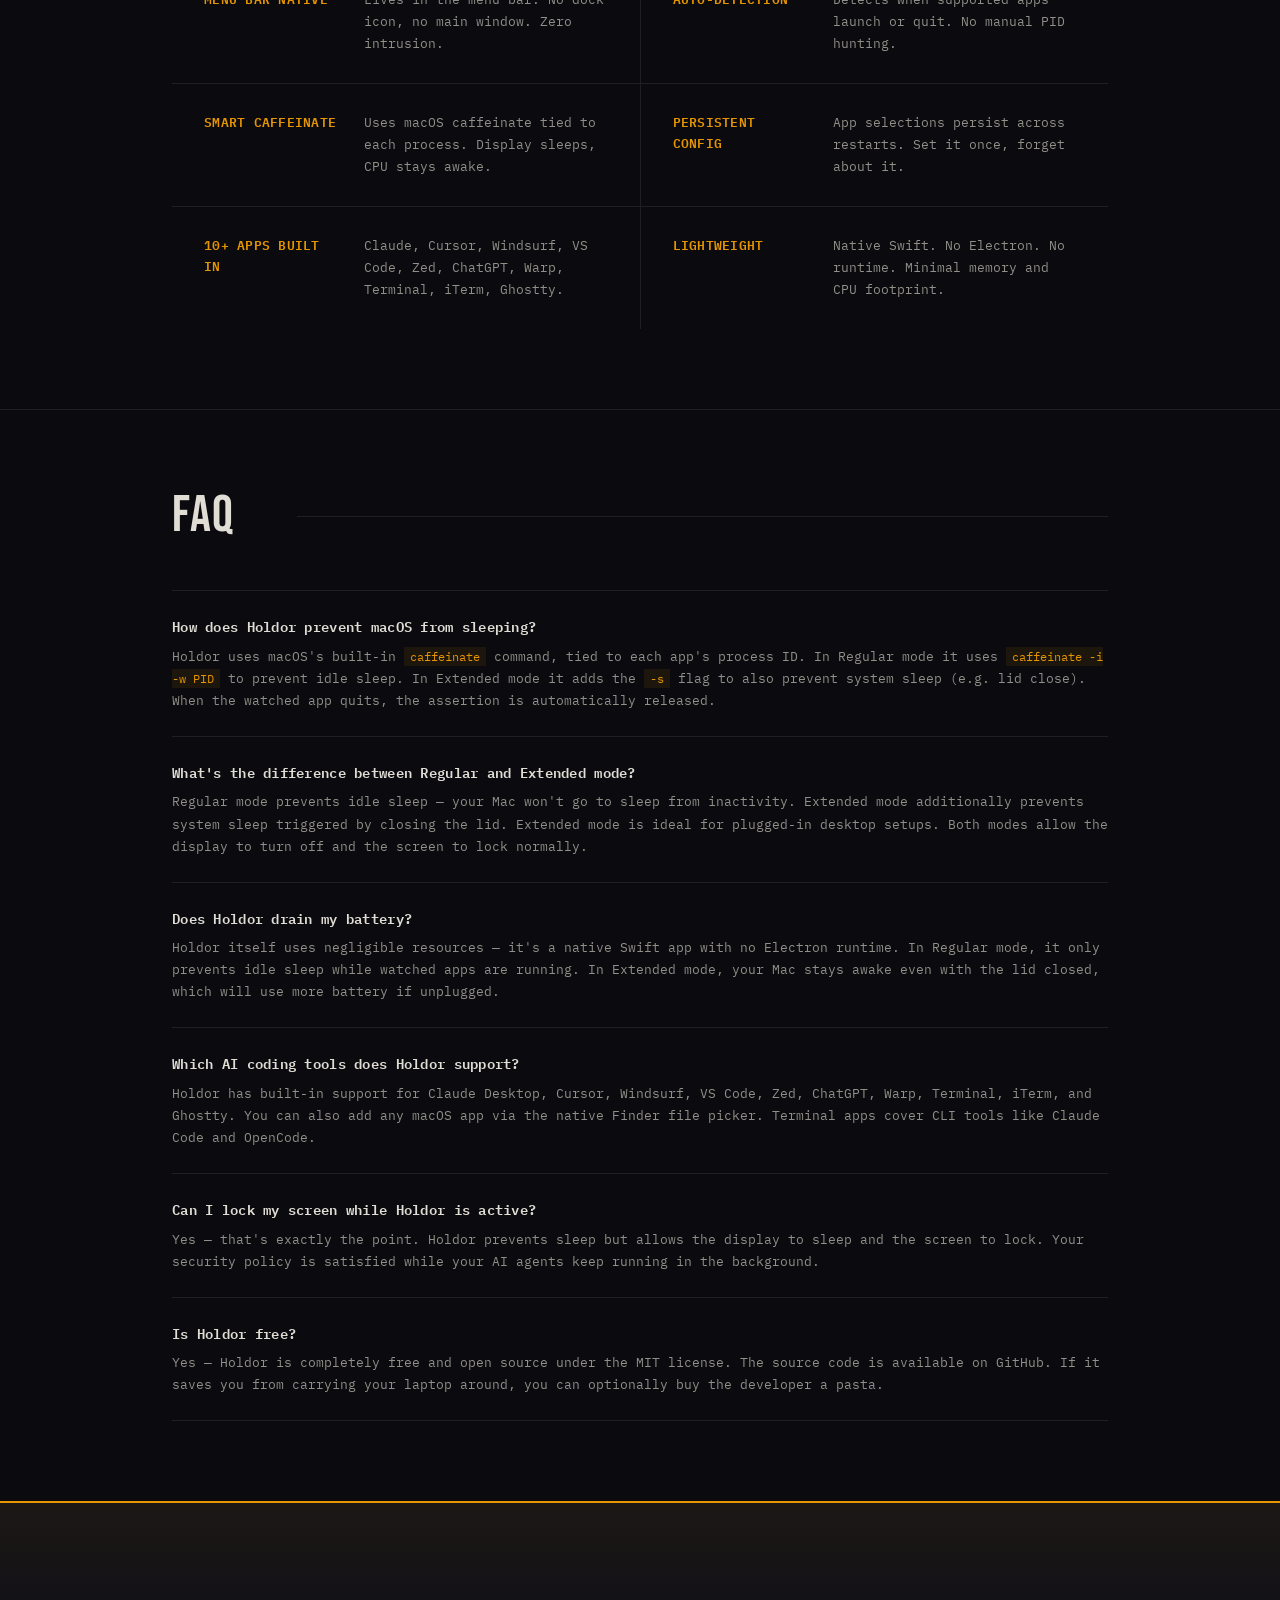
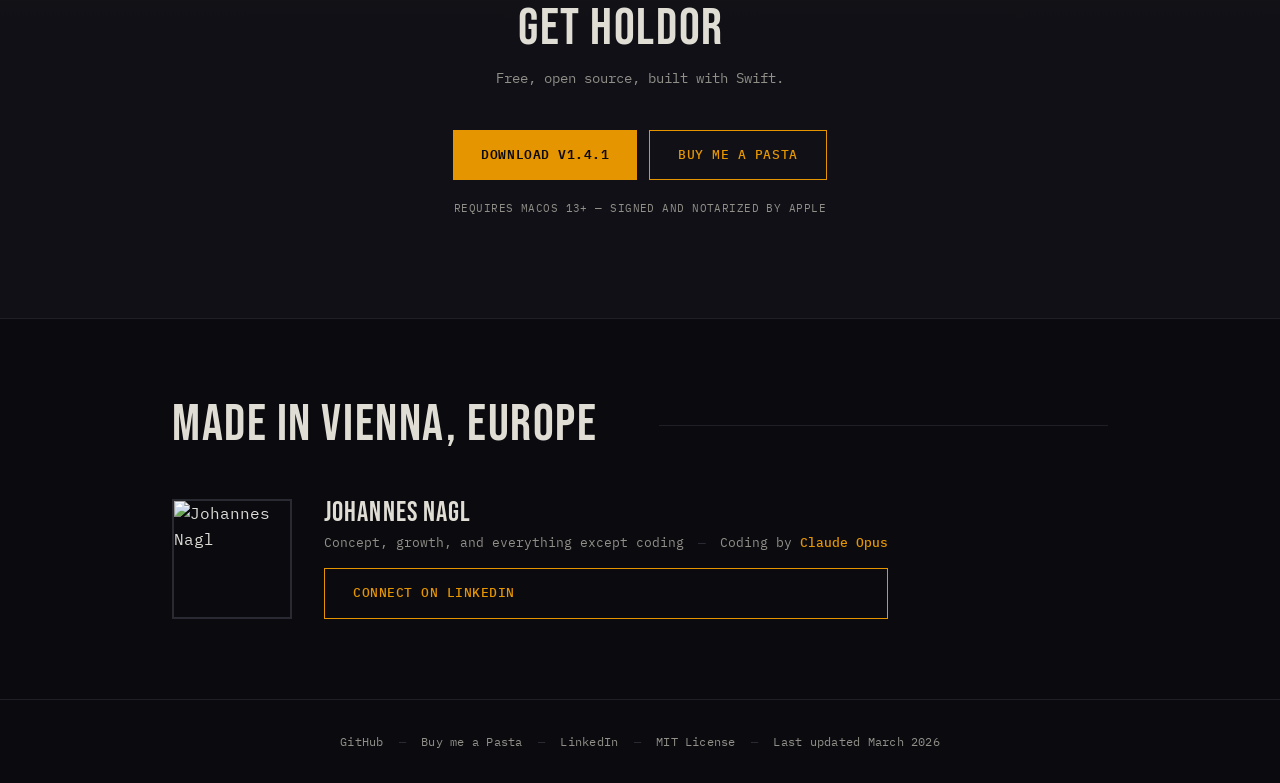
==== commit dc4c8cd4: "Update website download links and version to v1.4.1 Co-Authored-By: Claude Opus 4.6 <noreply@anthrop" ====
--- a/docs/index.html
+++ b/docs/index.html
@@ -60,8 +60,8 @@
         "applicationCategory": "DeveloperApplication",
         "description": "A native macOS menu bar app that prevents your system from sleeping while agentic AI tools are running. Lock your screen, walk away, and your agents keep working.",
         "url": "https://holdor.app",
-        "downloadUrl": "https://github.com/johannesnagl/holdor.app/releases/download/v1.4.0/Holdor-1.4.0-arm64.dmg",
-        "softwareVersion": "1.4.0",
+        "downloadUrl": "https://github.com/johannesnagl/holdor.app/releases/download/v1.4.1/Holdor-1.4.1-arm64.dmg",
+        "softwareVersion": "1.4.1",
         "author": {
             "@type": "Person",
             "name": "Johannes Nagl",
@@ -423,7 +423,7 @@
                 <div class="section-title reveal" id="download-heading">Get Holdor <a href="#download" class="heading-anchor" aria-label="Link to this section">#</a></div>
                 <p class="download-sub reveal">Free, open source, built with Swift.</p>
                 <div class="btn-group btn-group--center reveal">
-                    <a href="https://github.com/johannesnagl/holdor.app/releases/download/v1.4.0/Holdor-1.4.0-arm64.dmg" class="btn" role="button" rel="noopener">Download v1.4.0</a>
+                    <a href="https://github.com/johannesnagl/holdor.app/releases/download/v1.4.1/Holdor-1.4.1-arm64.dmg" class="btn" role="button" rel="noopener">Download v1.4.1</a>
                     <a href="https://paypal.me/jollife" class="btn-secondary" role="button" rel="noopener" target="_blank">Buy me a Pasta</a>
                 </div>
                 <p class="download-note reveal">Requires macOS 13+ &mdash; Signed and notarized by Apple</p>
--- a/docs/style.css
+++ b/docs/style.css
@@ -259,7 +259,7 @@
 
 .hero-ph {
     grid-column: 1;
-    margin-top: 0.5rem;
+    margin-top: -0.75rem;
 }
 
 .hero-ph img {
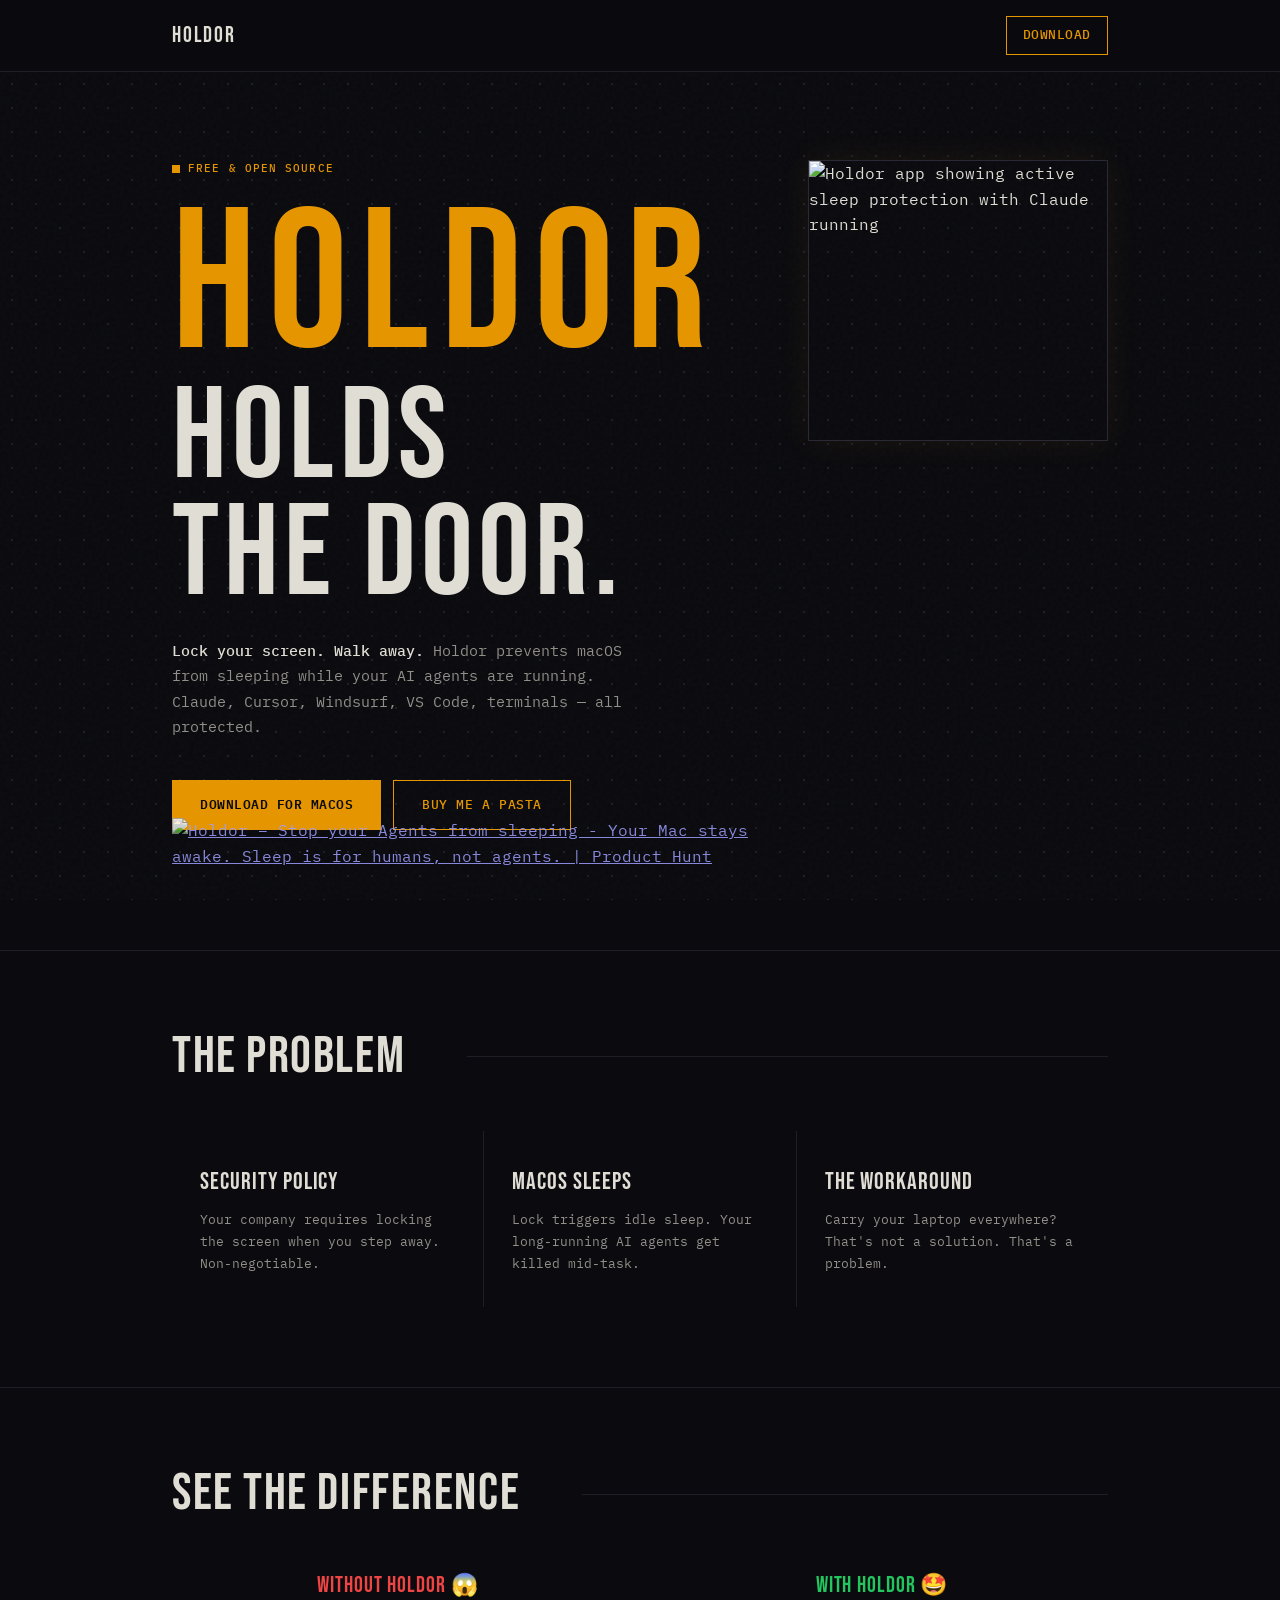
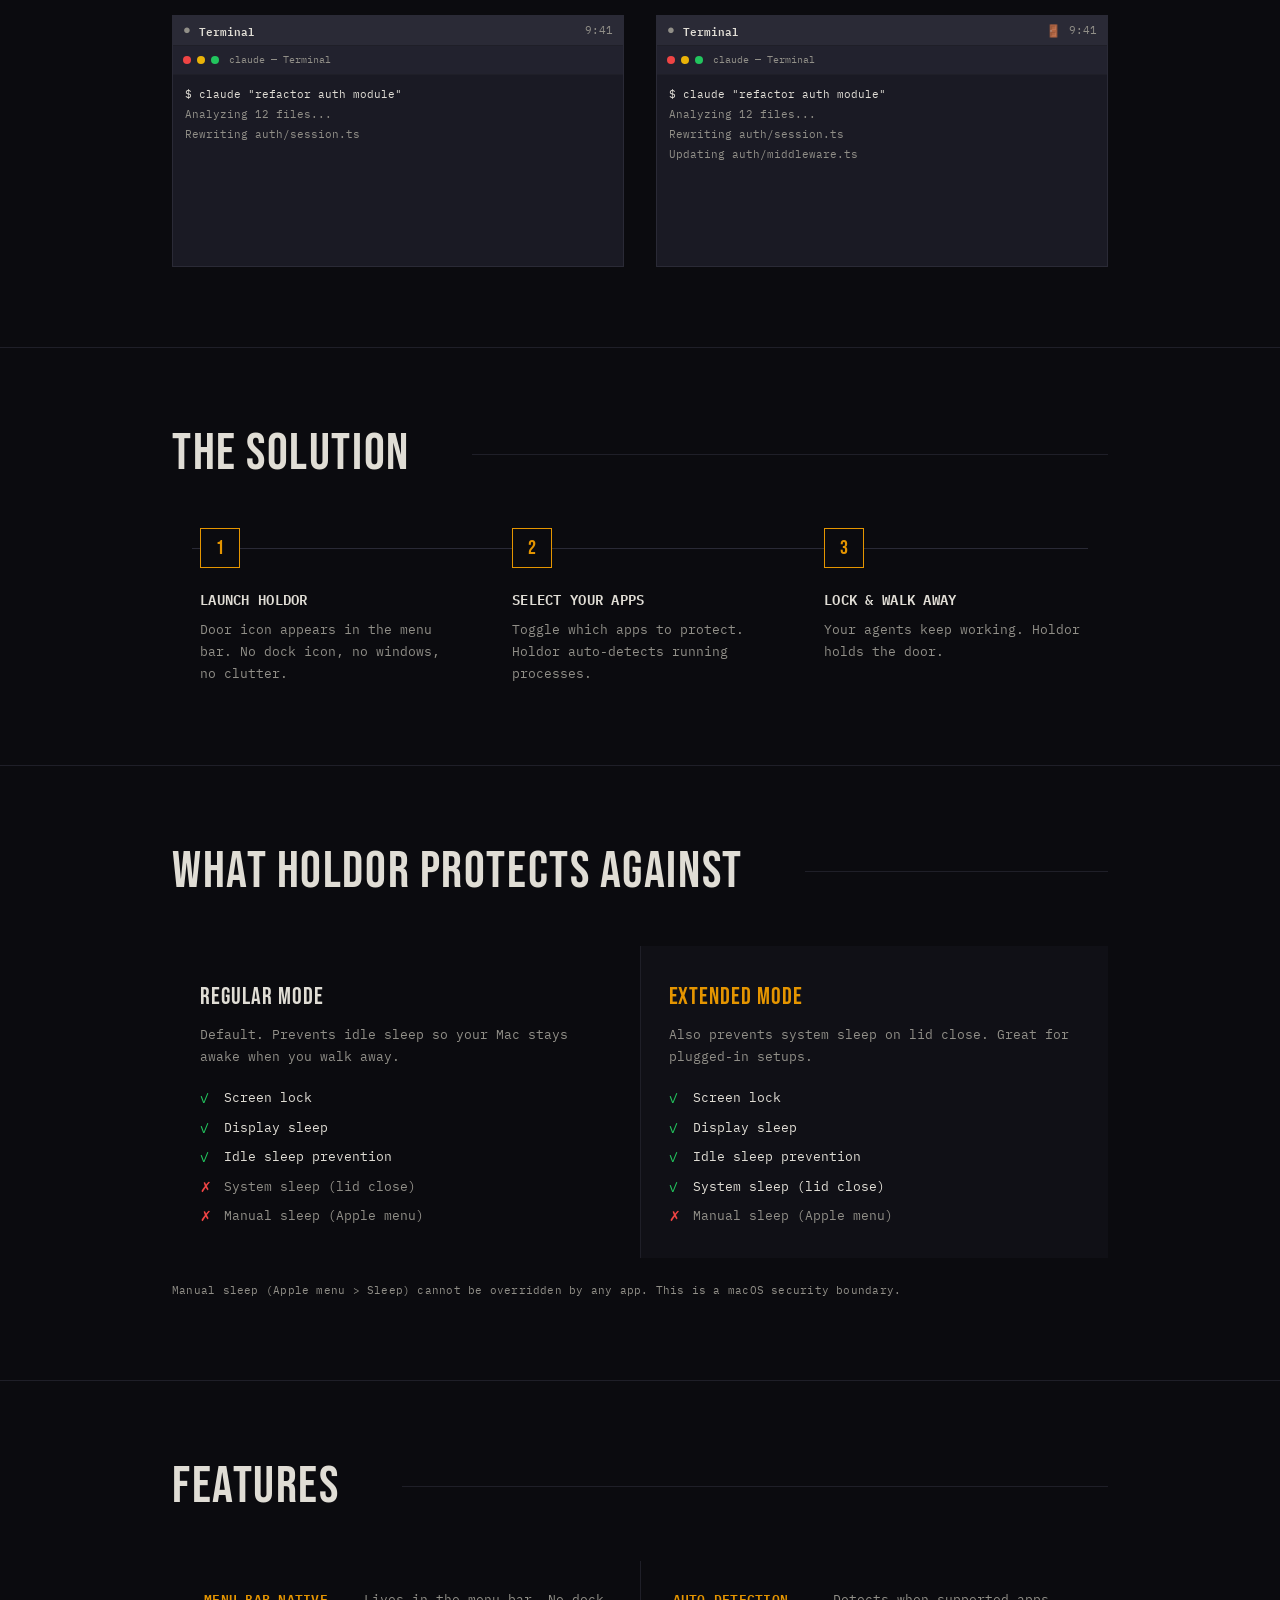
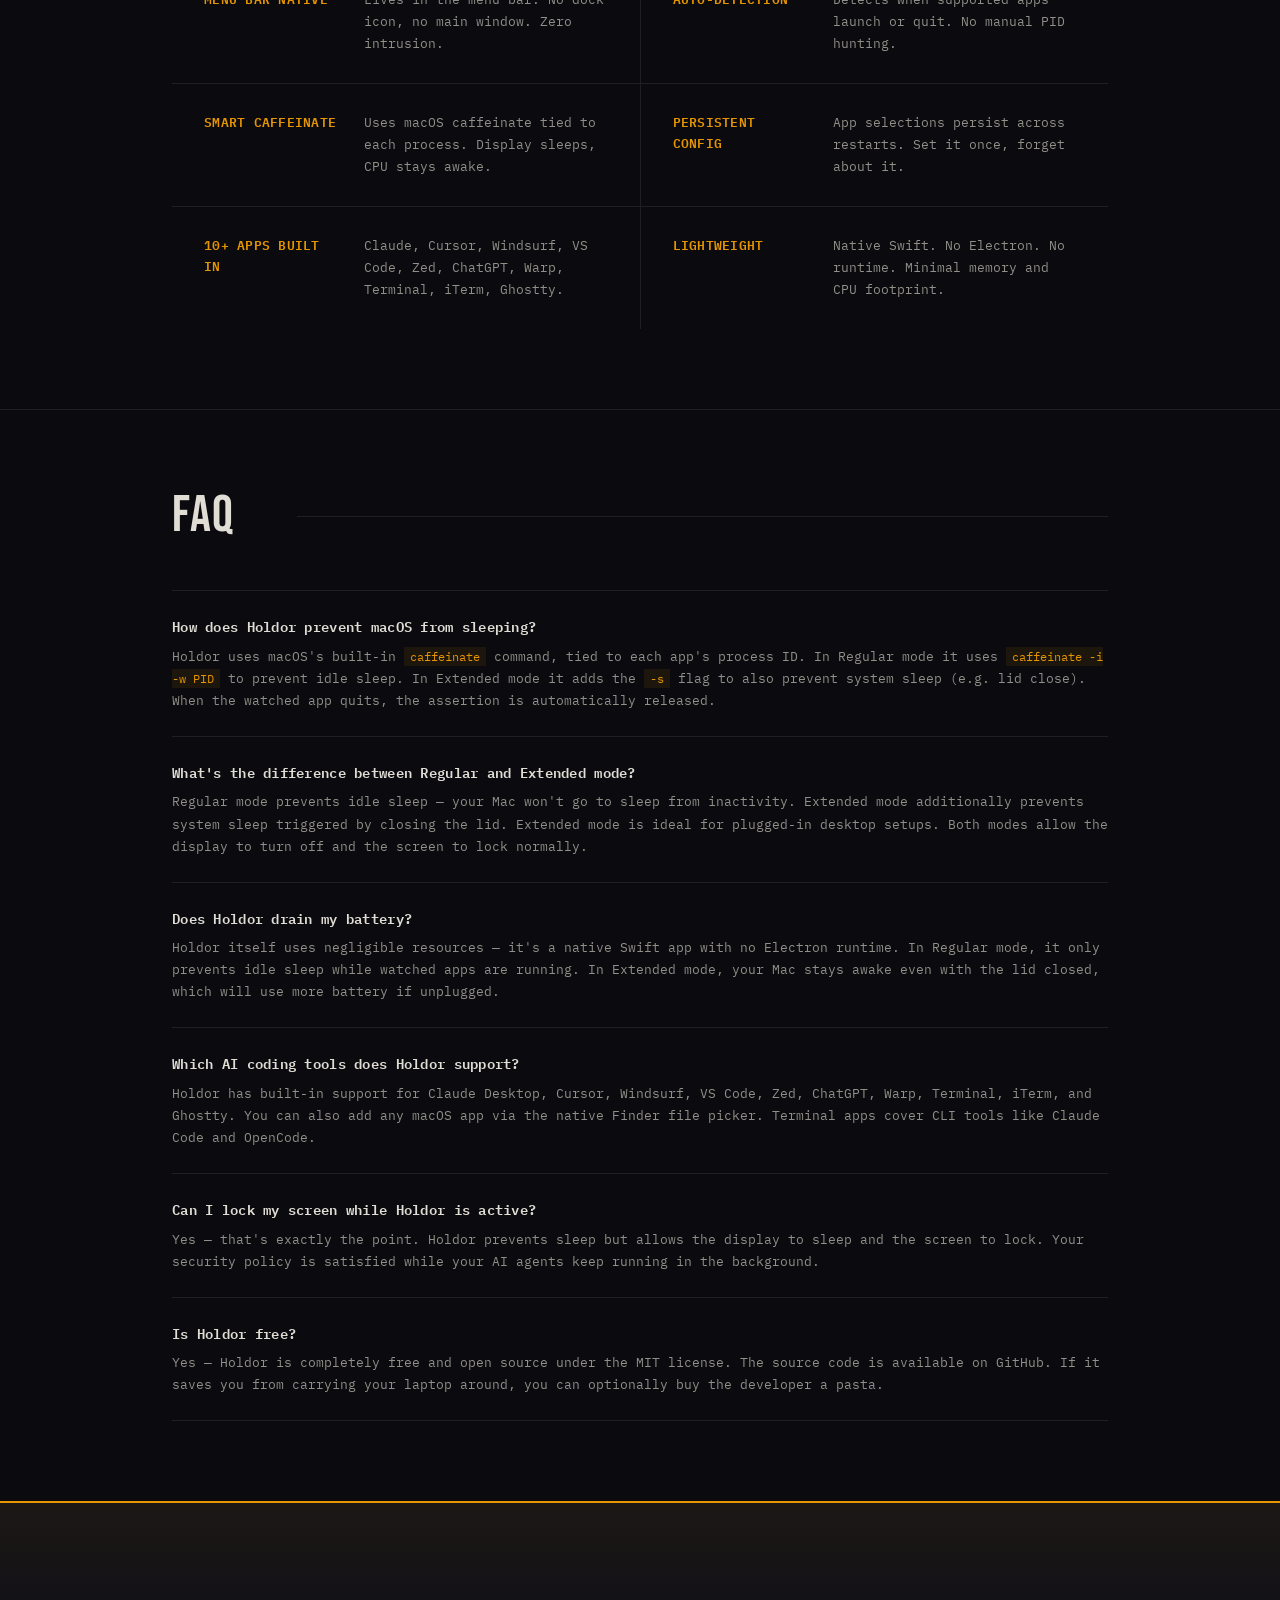
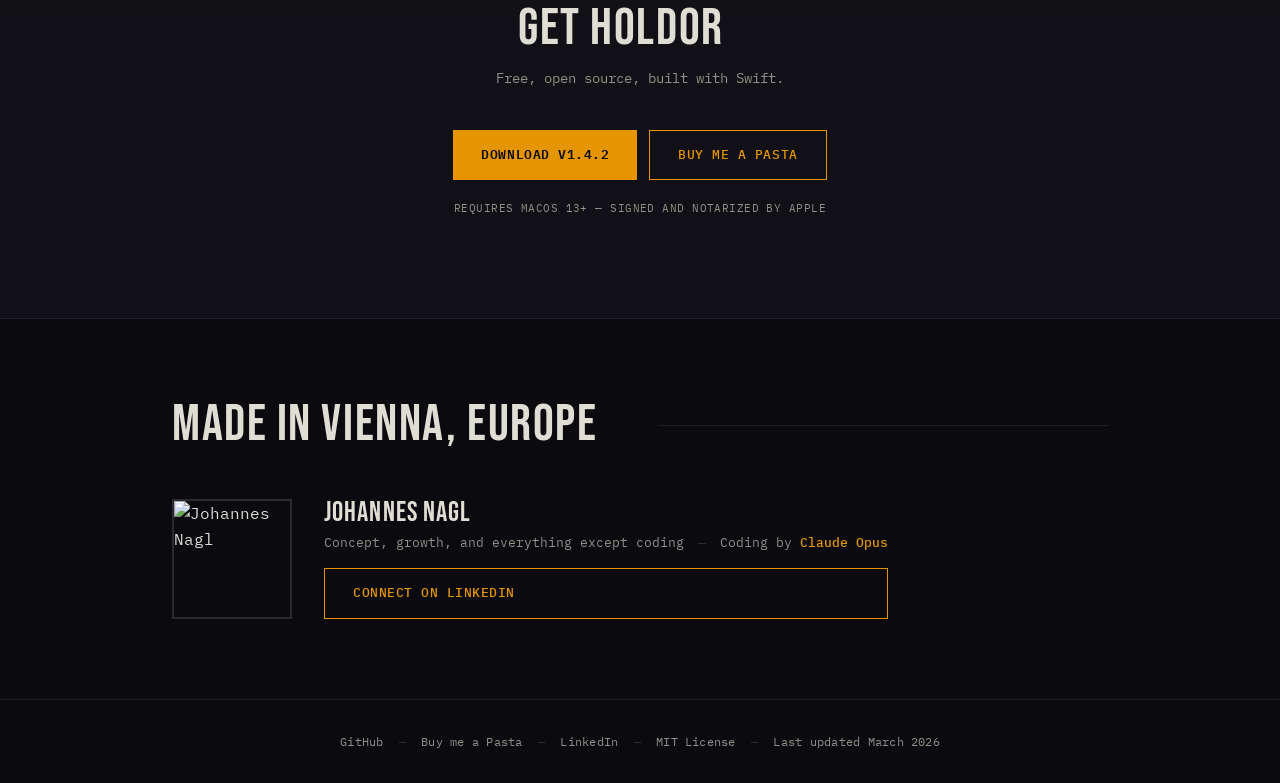
==== commit ebbb2ef3: "Update website download links and version to v1.4.2 Co-Authored-By: Claude Opus 4.6 <noreply@anthrop" ====
--- a/docs/index.html
+++ b/docs/index.html
@@ -60,8 +60,8 @@
         "applicationCategory": "DeveloperApplication",
         "description": "A native macOS menu bar app that prevents your system from sleeping while agentic AI tools are running. Lock your screen, walk away, and your agents keep working.",
         "url": "https://holdor.app",
-        "downloadUrl": "https://github.com/johannesnagl/holdor.app/releases/download/v1.4.1/Holdor-1.4.1-arm64.dmg",
-        "softwareVersion": "1.4.1",
+        "downloadUrl": "https://github.com/johannesnagl/holdor.app/releases/download/v1.4.2/Holdor-1.4.2-arm64.dmg",
+        "softwareVersion": "1.4.2",
         "author": {
             "@type": "Person",
             "name": "Johannes Nagl",
@@ -423,7 +423,7 @@
                 <div class="section-title reveal" id="download-heading">Get Holdor <a href="#download" class="heading-anchor" aria-label="Link to this section">#</a></div>
                 <p class="download-sub reveal">Free, open source, built with Swift.</p>
                 <div class="btn-group btn-group--center reveal">
-                    <a href="https://github.com/johannesnagl/holdor.app/releases/download/v1.4.1/Holdor-1.4.1-arm64.dmg" class="btn" role="button" rel="noopener">Download v1.4.1</a>
+                    <a href="https://github.com/johannesnagl/holdor.app/releases/download/v1.4.2/Holdor-1.4.2-arm64.dmg" class="btn" role="button" rel="noopener">Download v1.4.2</a>
                     <a href="https://paypal.me/jollife" class="btn-secondary" role="button" rel="noopener" target="_blank">Buy me a Pasta</a>
                 </div>
                 <p class="download-note reveal">Requires macOS 13+ &mdash; Signed and notarized by Apple</p>
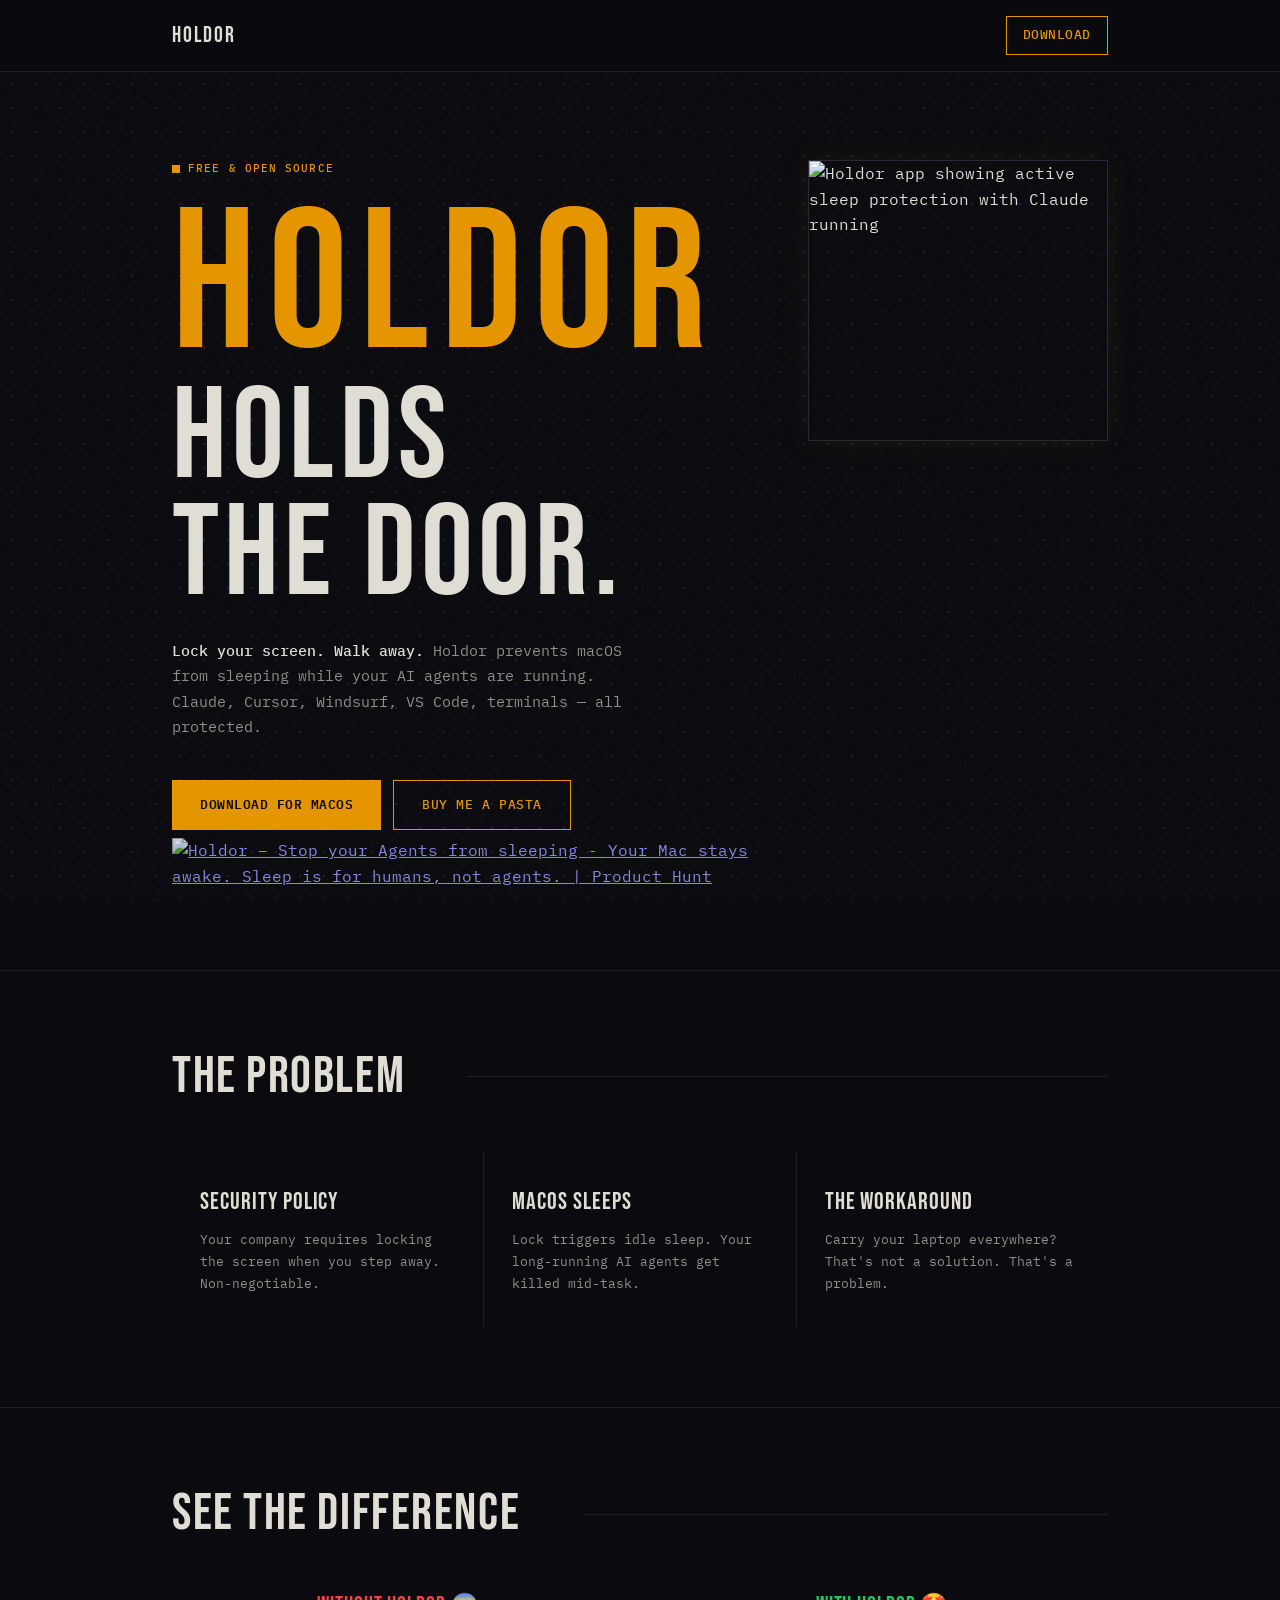
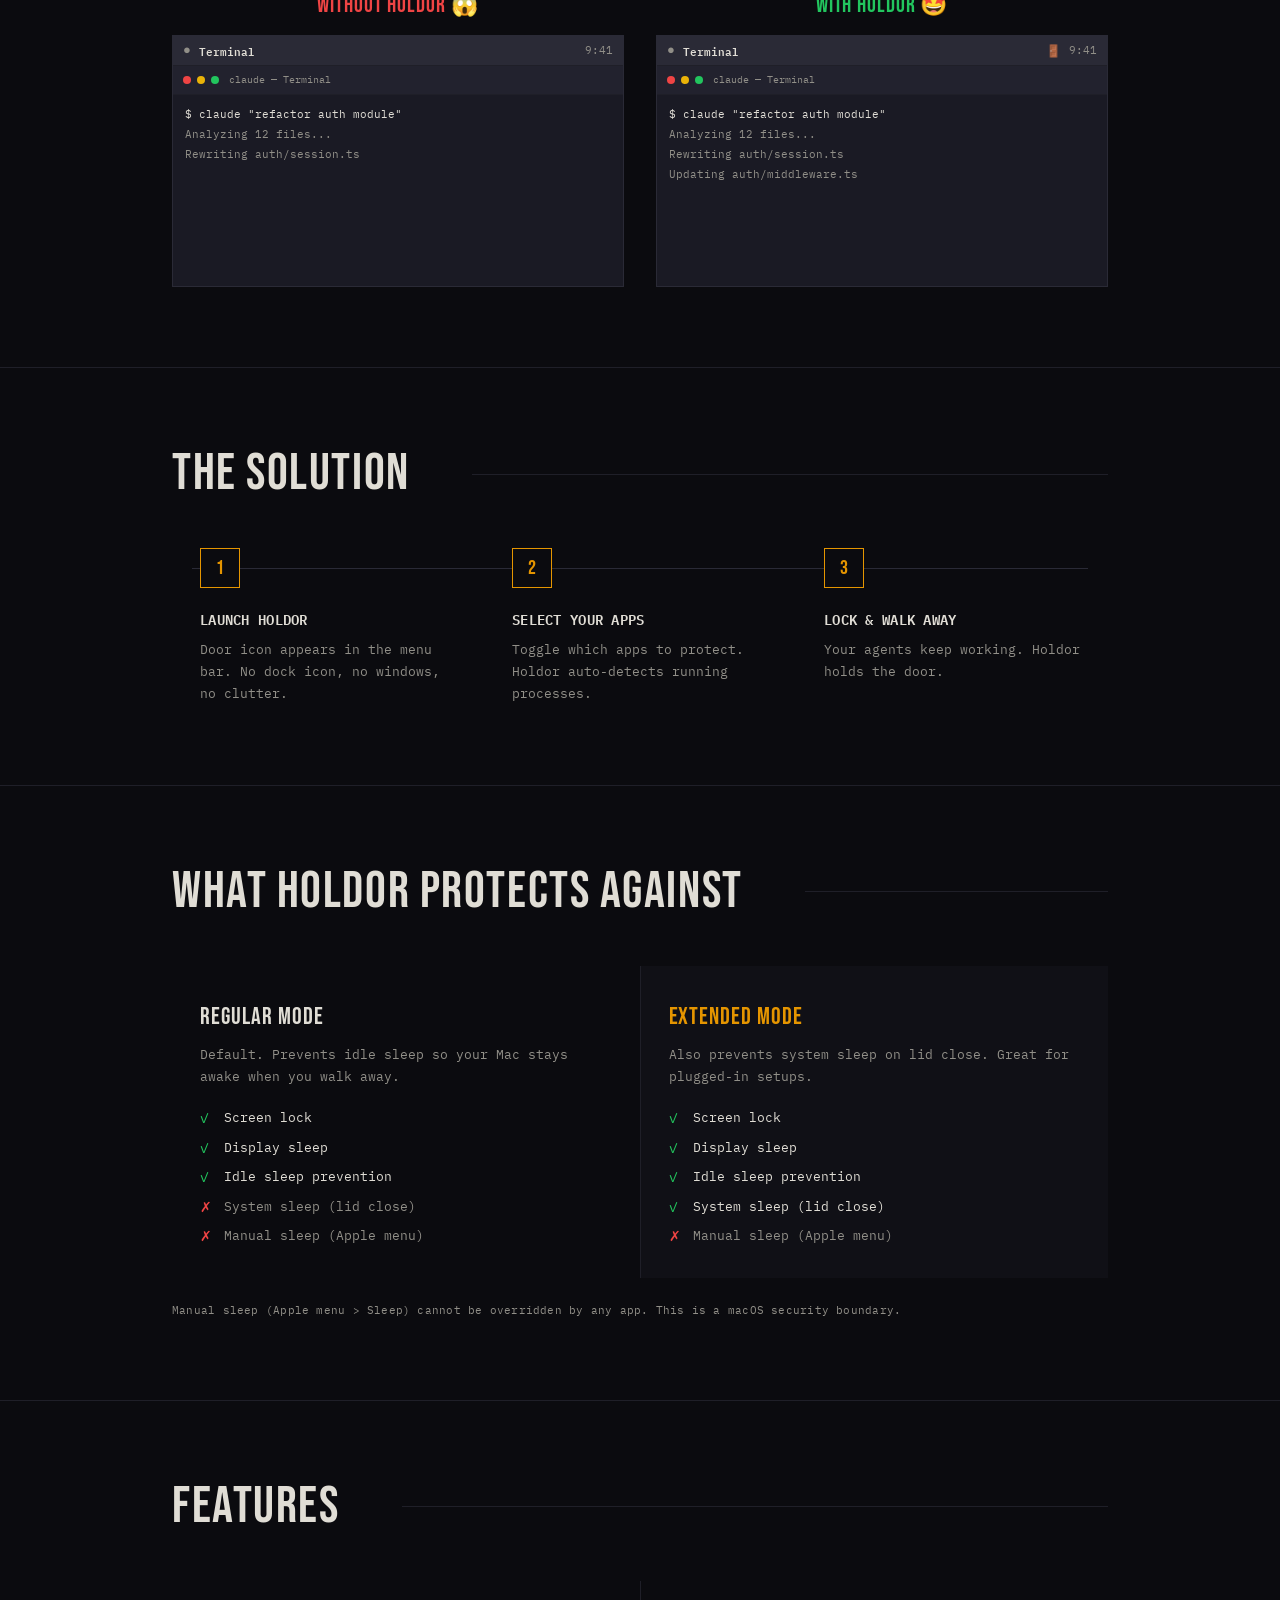
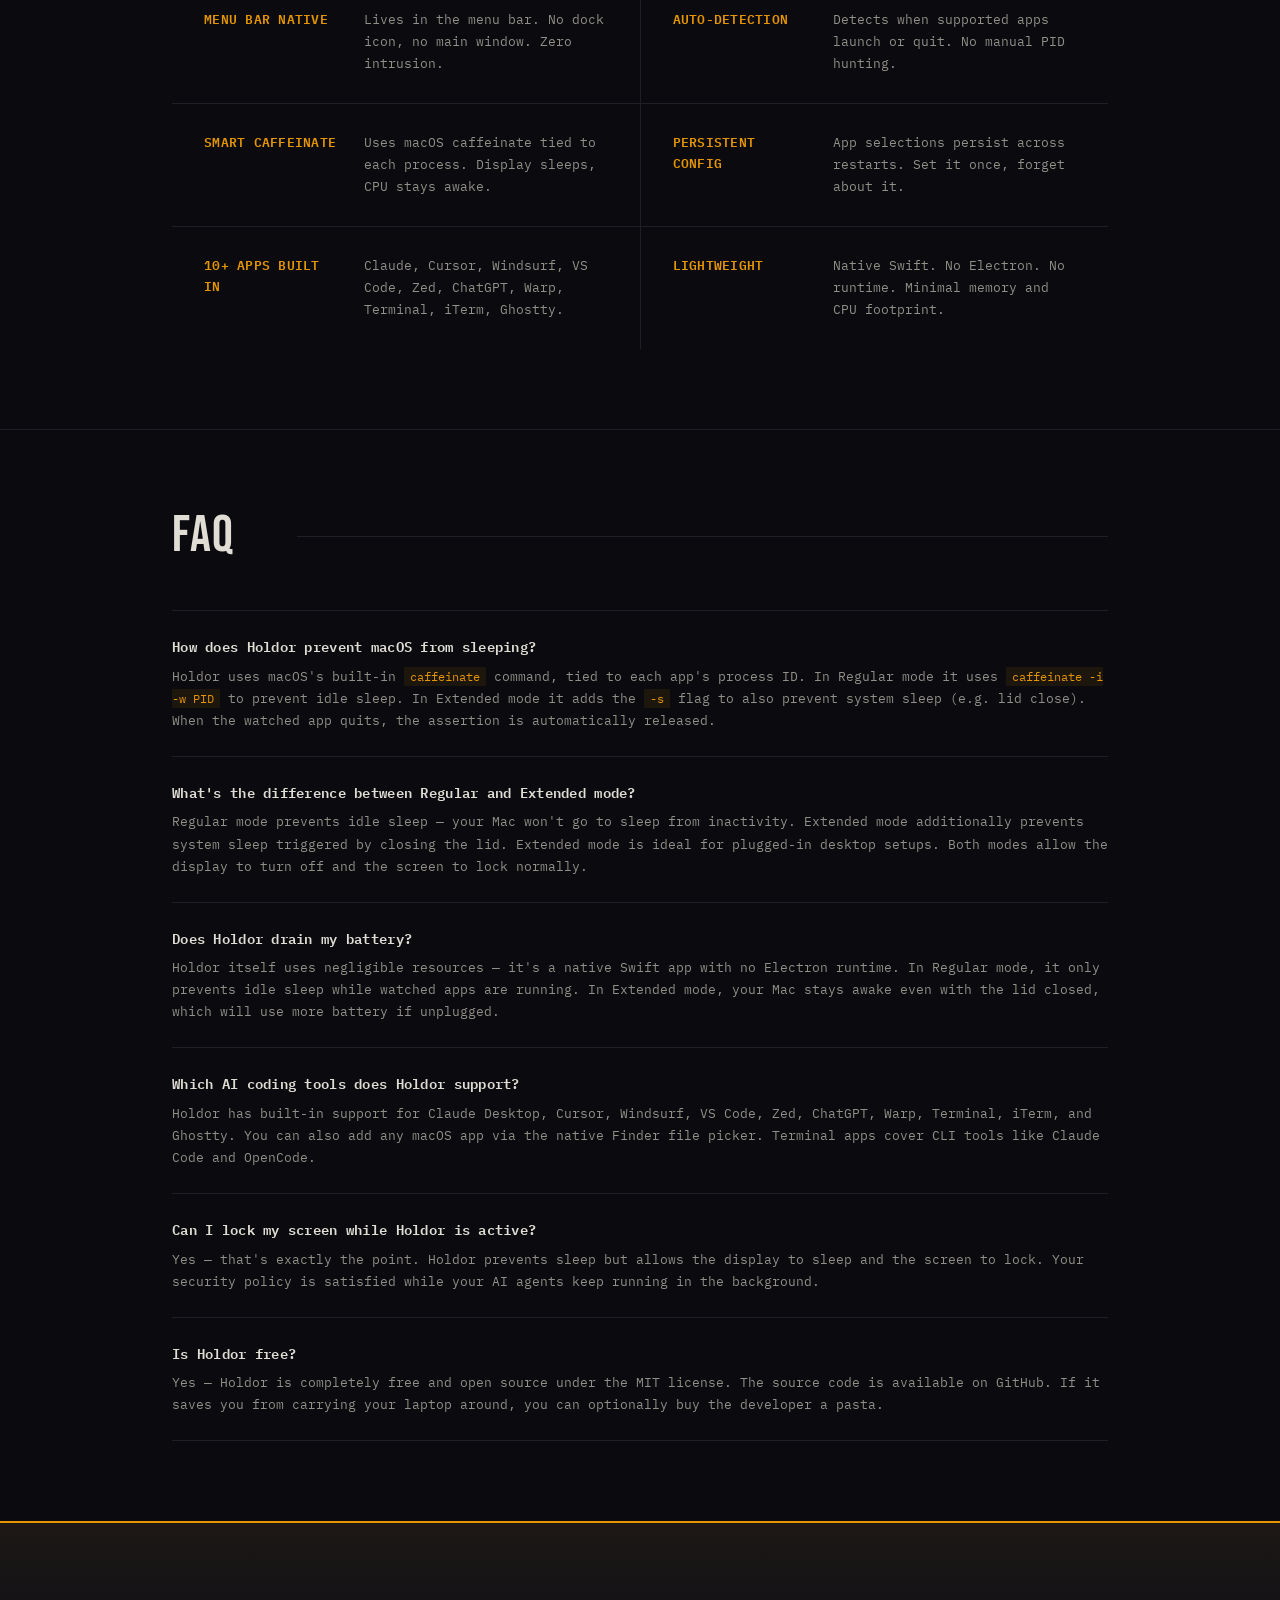
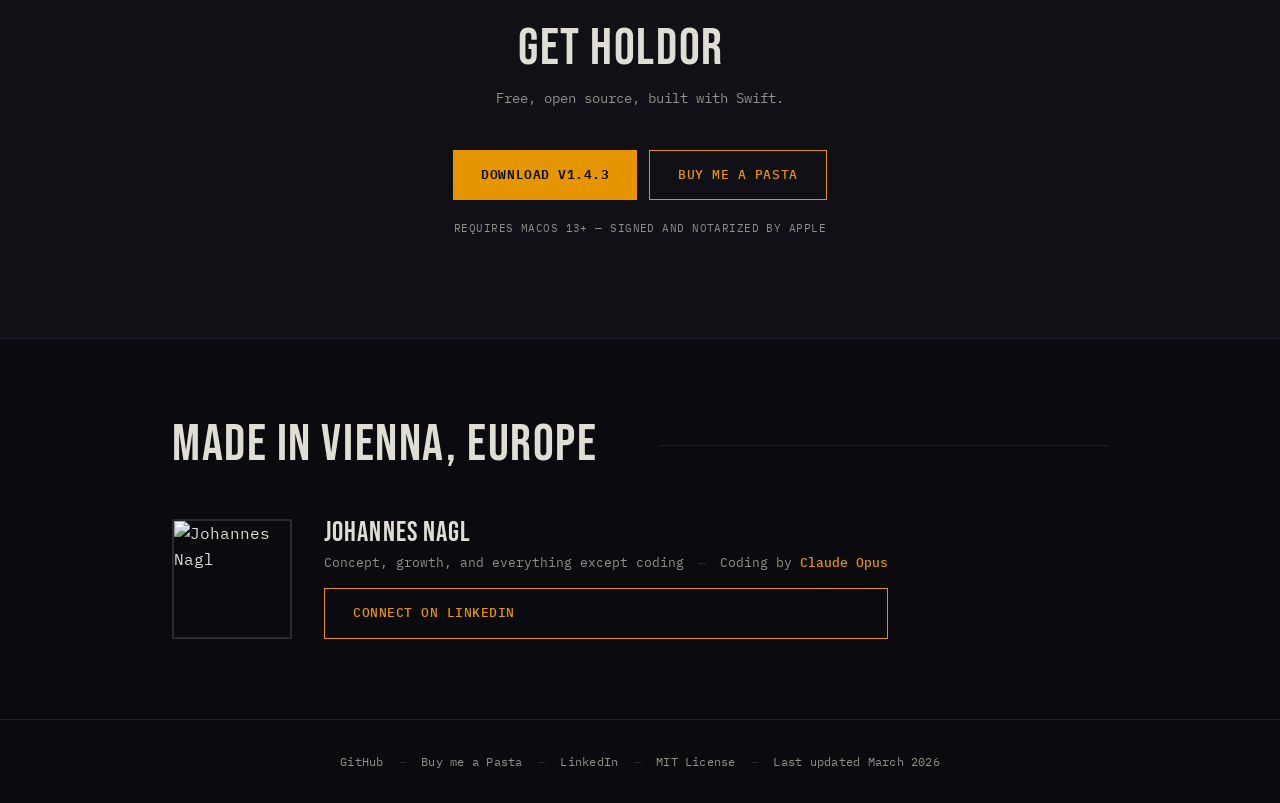
==== commit 239eca81: "Change domain from holdor.app to holdor.yetanother.one and bump to v1.4.3 Co-Authored-By: Claude Opu" ====
--- a/docs/index.html
+++ b/docs/index.html
@@ -7,16 +7,16 @@
     <meta name="description" content="Holdor is a free, open-source macOS menu bar app that prevents sleep while Claude, Cursor, Windsurf, VS Code, and other AI coding agents are running. Lock your screen, walk away, agents keep working.">
     <meta name="keywords" content="macOS, caffeinate, AI agents, Claude, Cursor, Windsurf, VS Code, prevent sleep, menu bar app, developer tools, open source">
     <meta name="author" content="Johannes Nagl">
-    <link rel="canonical" href="https://holdor.app/">
+    <link rel="canonical" href="https://holdor.yetanother.one/">
 
     <!-- Open Graph -->
     <meta property="og:type" content="website">
-    <meta property="og:url" content="https://holdor.app/">
+    <meta property="og:url" content="https://holdor.yetanother.one/">
     <meta property="og:title" content="Holdor - Holds the Door. So Your Agents Don't Have to Stop.">
     <meta property="og:description" content="Free macOS menu bar app that prevents sleep while AI coding agents are running. Lock your screen, walk away, agents keep working.">
     <meta property="og:site_name" content="Holdor">
     <meta property="og:locale" content="en_US">
-    <meta property="og:image" content="https://holdor.app/og-image.png">
+    <meta property="og:image" content="https://holdor.yetanother.one/og-image.png">
     <meta property="og:image:width" content="1200">
     <meta property="og:image:height" content="630">
     <meta property="og:image:alt" content="Holdor — prevents macOS sleep while AI coding agents run">
@@ -25,7 +25,7 @@
     <meta name="twitter:card" content="summary_large_image">
     <meta name="twitter:title" content="Holdor - Holds the Door. So Your Agents Don't Have to Stop.">
     <meta name="twitter:description" content="Free macOS menu bar app that prevents sleep while AI coding agents are running. Lock your screen, walk away, agents keep working.">
-    <meta name="twitter:image" content="https://holdor.app/og-image.png">
+    <meta name="twitter:image" content="https://holdor.yetanother.one/og-image.png">
 
     <!-- Favicon -->
     <link rel="icon" href="/icon.svg" type="image/svg+xml">
@@ -43,8 +43,8 @@
     <link rel="stylesheet" href="https://fonts.googleapis.com/css2?family=Bebas+Neue&family=IBM+Plex+Mono:wght@400;500;600&display=swap">
 
     <!-- hreflang -->
-    <link rel="alternate" hreflang="en" href="https://holdor.app/">
-    <link rel="alternate" hreflang="x-default" href="https://holdor.app/">
+    <link rel="alternate" hreflang="en" href="https://holdor.yetanother.one/">
+    <link rel="alternate" hreflang="x-default" href="https://holdor.yetanother.one/">
 
     <!-- Critical inline styles -->
     <style>:root{--bg:#0b0b0f;--text:#e0ddd5}body{background:var(--bg);color:var(--text);margin:0;font-family:'IBM Plex Mono',monospace}</style>
@@ -59,9 +59,9 @@
         "operatingSystem": "macOS 13+",
         "applicationCategory": "DeveloperApplication",
         "description": "A native macOS menu bar app that prevents your system from sleeping while agentic AI tools are running. Lock your screen, walk away, and your agents keep working.",
-        "url": "https://holdor.app",
-        "downloadUrl": "https://github.com/johannesnagl/holdor.app/releases/download/v1.4.2/Holdor-1.4.2-arm64.dmg",
-        "softwareVersion": "1.4.2",
+        "url": "https://holdor.yetanother.one",
+        "downloadUrl": "https://github.com/johannesnagl/holdor.app/releases/download/v1.4.3/Holdor-1.4.3-arm64.dmg",
+        "softwareVersion": "1.4.3",
         "author": {
             "@type": "Person",
             "name": "Johannes Nagl",
@@ -423,7 +423,7 @@
                 <div class="section-title reveal" id="download-heading">Get Holdor <a href="#download" class="heading-anchor" aria-label="Link to this section">#</a></div>
                 <p class="download-sub reveal">Free, open source, built with Swift.</p>
                 <div class="btn-group btn-group--center reveal">
-                    <a href="https://github.com/johannesnagl/holdor.app/releases/download/v1.4.2/Holdor-1.4.2-arm64.dmg" class="btn" role="button" rel="noopener">Download v1.4.2</a>
+                    <a href="https://github.com/johannesnagl/holdor.app/releases/download/v1.4.3/Holdor-1.4.3-arm64.dmg" class="btn" role="button" rel="noopener">Download v1.4.3</a>
                     <a href="https://paypal.me/jollife" class="btn-secondary" role="button" rel="noopener" target="_blank">Buy me a Pasta</a>
                 </div>
                 <p class="download-note reveal">Requires macOS 13+ &mdash; Signed and notarized by Apple</p>
--- a/docs/style.css
+++ b/docs/style.css
@@ -259,7 +259,7 @@
 
 .hero-ph {
     grid-column: 1;
-    margin-top: -0.75rem;
+    margin-top: 0.5rem;
 }
 
 .hero-ph img {
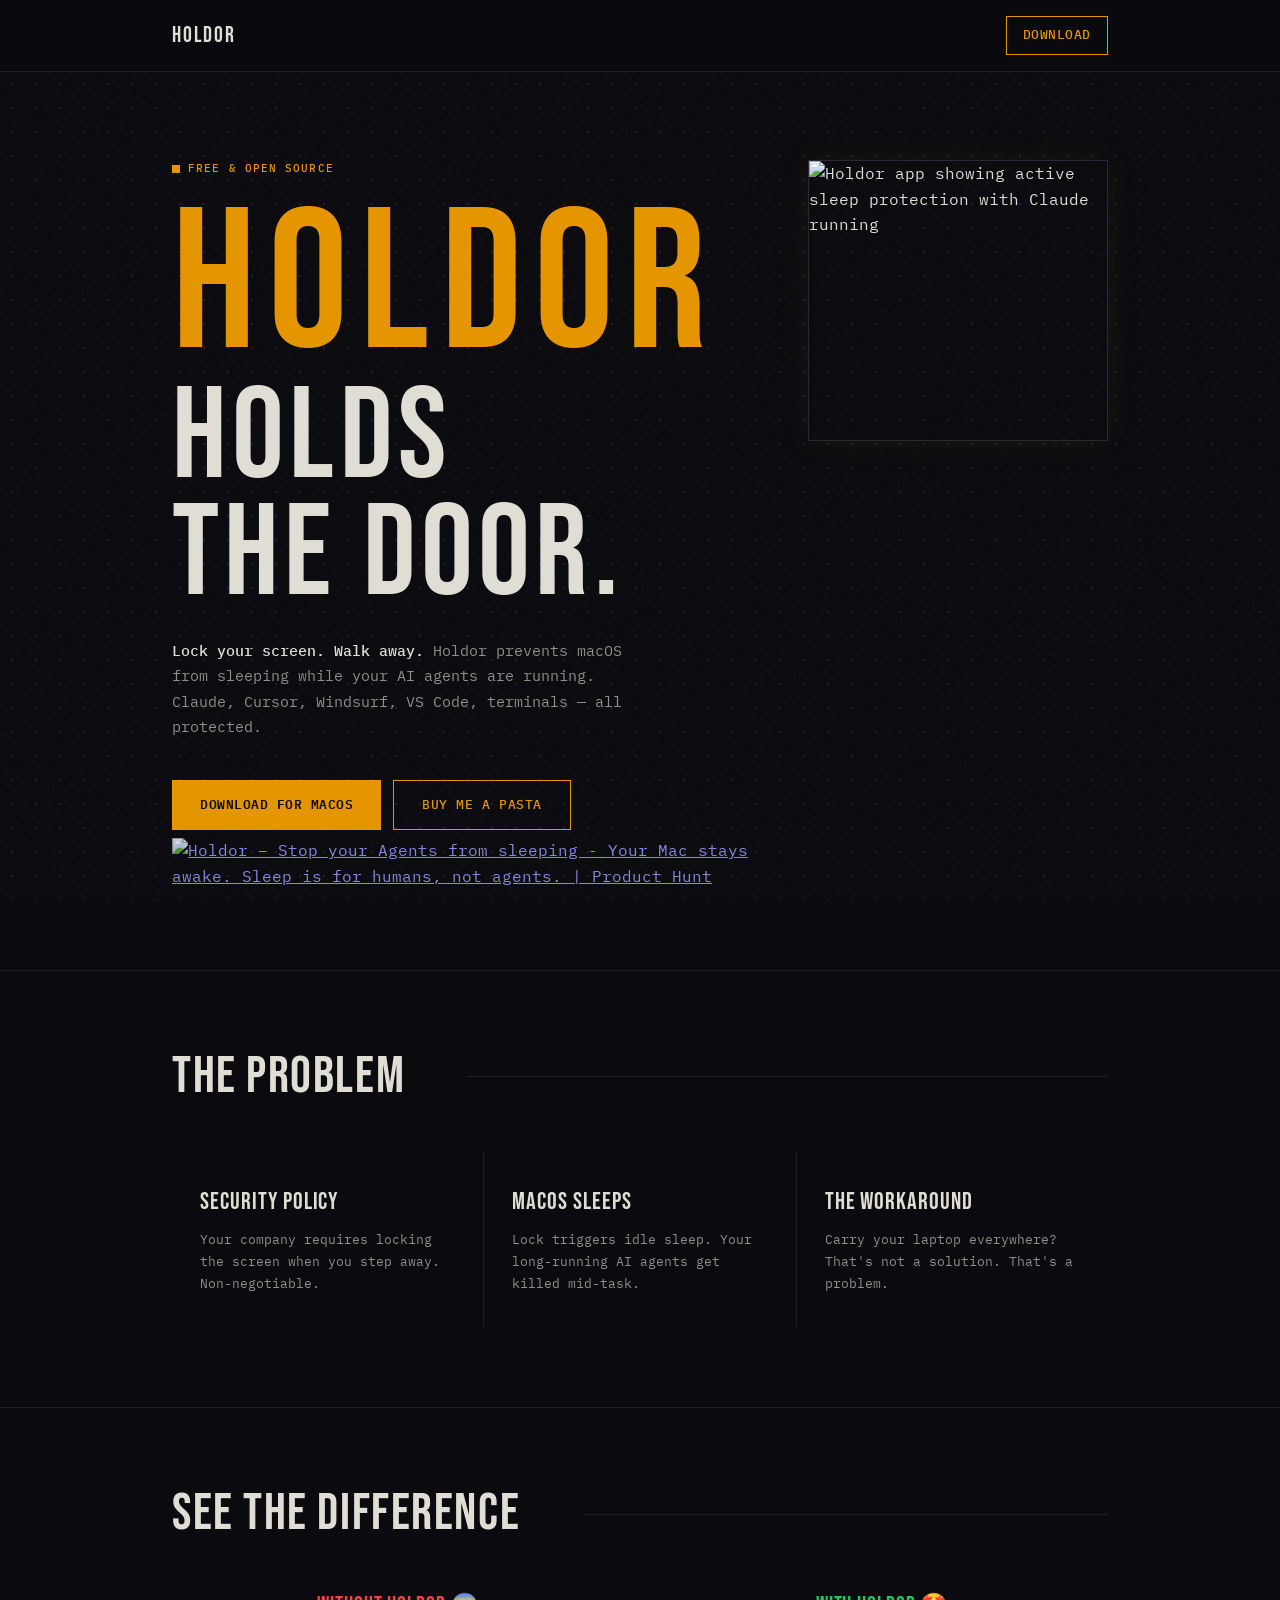
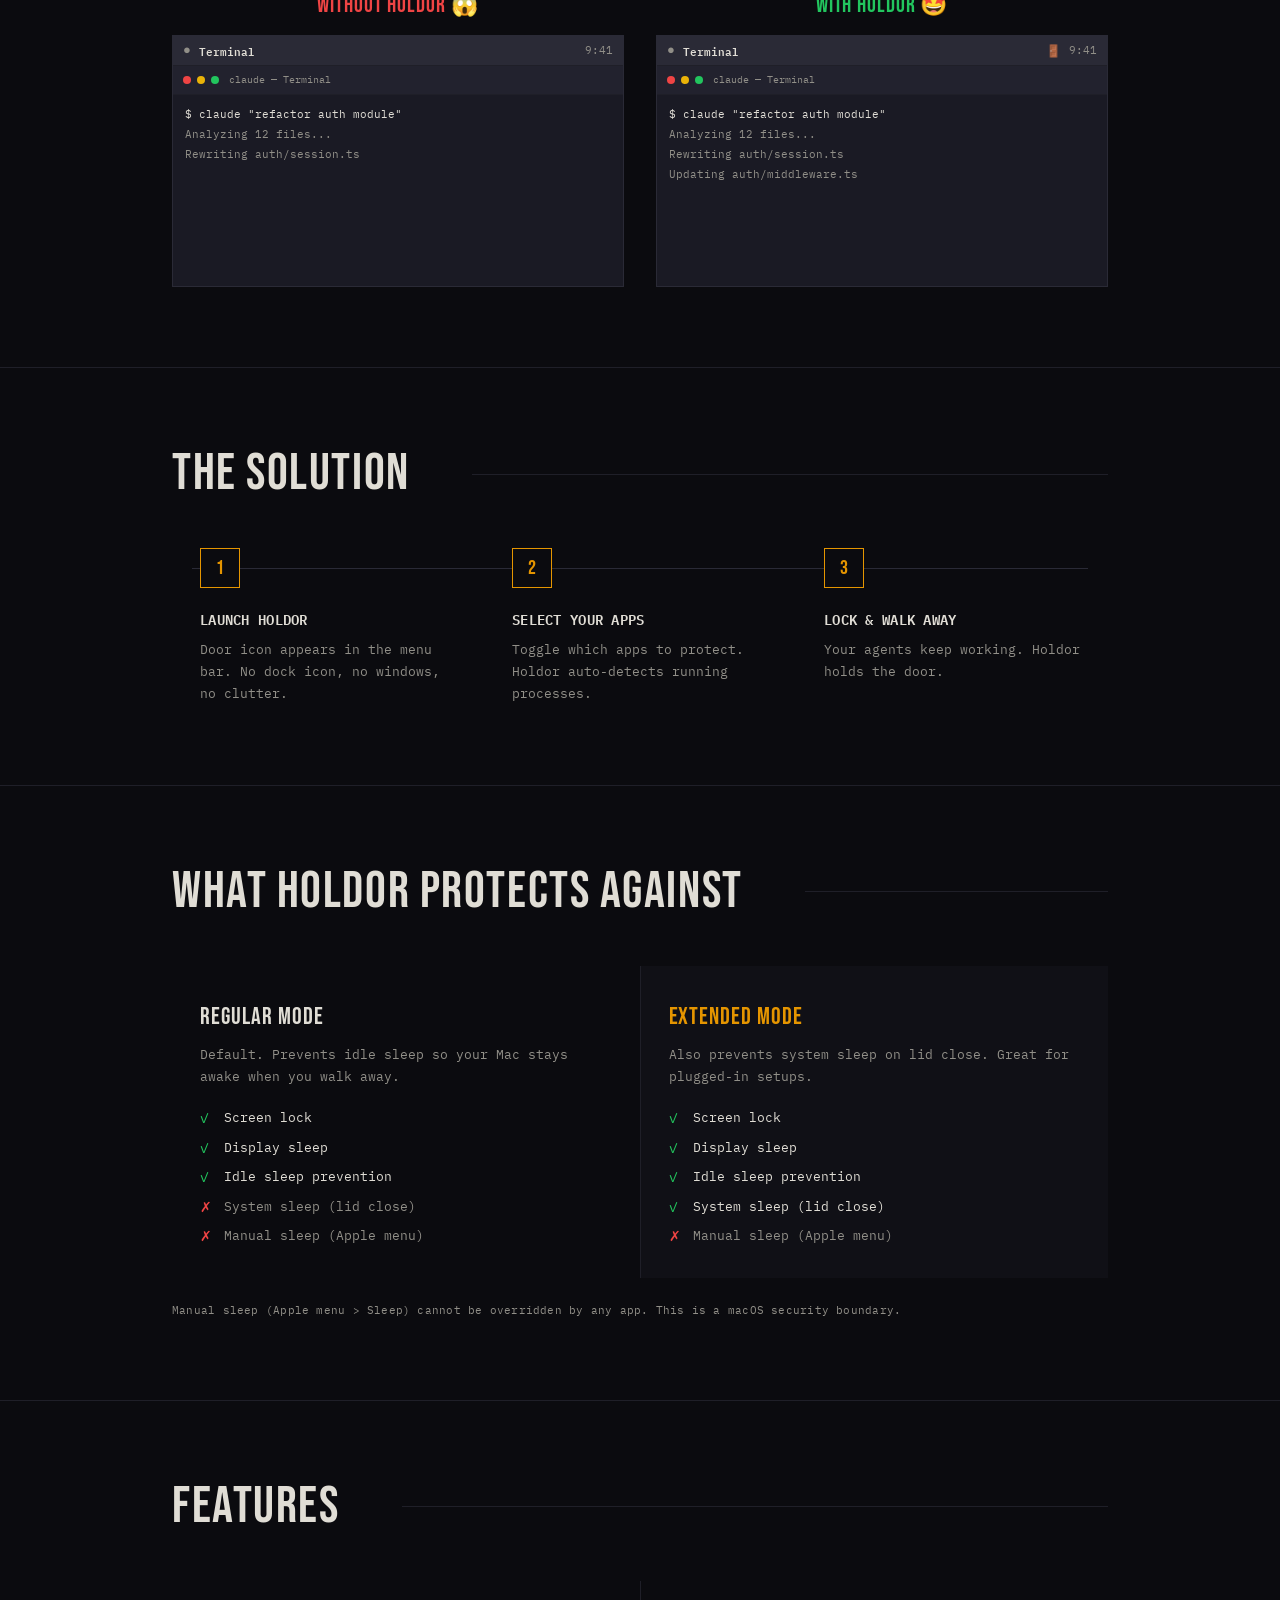
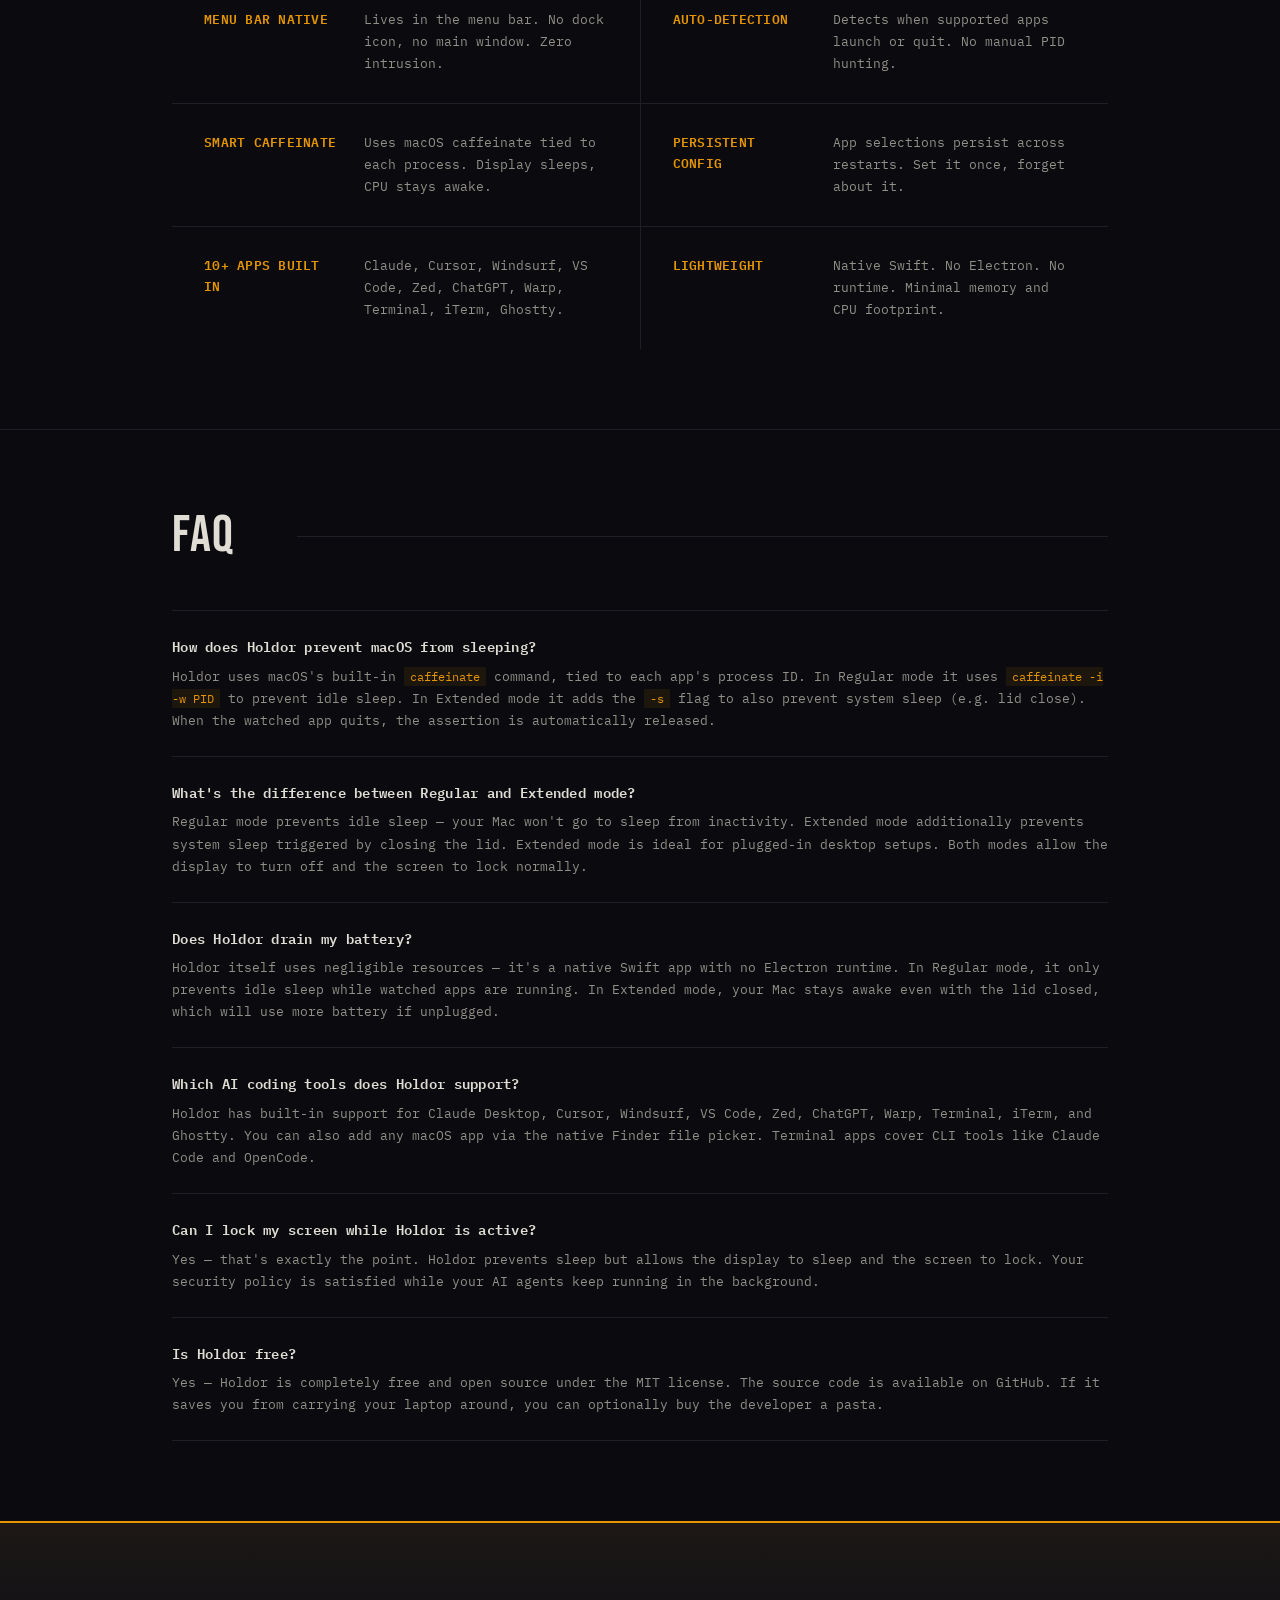
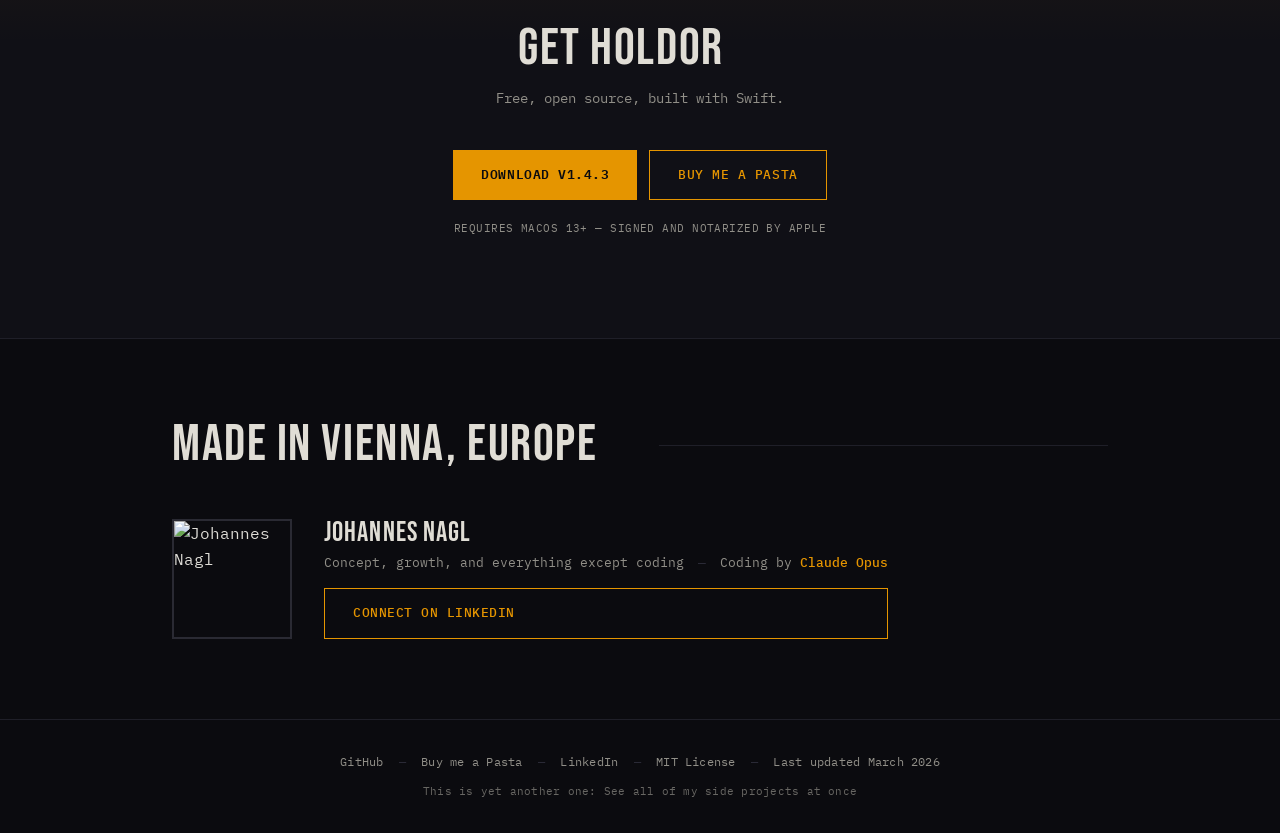
==== commit 5d461d28: "Add yetanother.one side projects link to footer Co-Authored-By: Claude Opus 4.6 (1M context) <norepl" ====
--- a/docs/index.html
+++ b/docs/index.html
@@ -60,7 +60,7 @@
         "applicationCategory": "DeveloperApplication",
         "description": "A native macOS menu bar app that prevents your system from sleeping while agentic AI tools are running. Lock your screen, walk away, and your agents keep working.",
         "url": "https://holdor.yetanother.one",
-        "downloadUrl": "https://github.com/johannesnagl/holdor.app/releases/download/v1.4.3/Holdor-1.4.3-arm64.dmg",
+        "downloadUrl": "https://github.com/johannesnagl/holdor/releases/download/v1.4.3/Holdor-1.4.3-arm64.dmg",
         "softwareVersion": "1.4.3",
         "author": {
             "@type": "Person",
@@ -72,7 +72,7 @@
             ]
         },
         "sameAs": [
-            "https://github.com/johannesnagl/holdor.app"
+            "https://github.com/johannesnagl/holdor"
         ],
         "license": "https://opensource.org/licenses/MIT",
         "offers": {
@@ -423,7 +423,7 @@
                 <div class="section-title reveal" id="download-heading">Get Holdor <a href="#download" class="heading-anchor" aria-label="Link to this section">#</a></div>
                 <p class="download-sub reveal">Free, open source, built with Swift.</p>
                 <div class="btn-group btn-group--center reveal">
-                    <a href="https://github.com/johannesnagl/holdor.app/releases/download/v1.4.3/Holdor-1.4.3-arm64.dmg" class="btn" role="button" rel="noopener">Download v1.4.3</a>
+                    <a href="https://github.com/johannesnagl/holdor/releases/download/v1.4.3/Holdor-1.4.3-arm64.dmg" class="btn" role="button" rel="noopener">Download v1.4.3</a>
                     <a href="https://paypal.me/jollife" class="btn-secondary" role="button" rel="noopener" target="_blank">Buy me a Pasta</a>
                 </div>
                 <p class="download-note reveal">Requires macOS 13+ &mdash; Signed and notarized by Apple</p>
@@ -456,7 +456,7 @@
     <footer role="contentinfo">
         <div class="container">
             <p>
-                <a href="https://github.com/johannesnagl/holdor.app" rel="noopener" target="_blank">GitHub</a>
+                <a href="https://github.com/johannesnagl/holdor" rel="noopener" target="_blank">GitHub</a>
                 <span class="footer-sep">&mdash;</span>
                 <a href="https://paypal.me/jollife" rel="noopener" target="_blank">Buy me a Pasta</a>
                 <span class="footer-sep">&mdash;</span>
@@ -466,6 +466,7 @@
                 <span class="footer-sep">&mdash;</span>
                 Last updated <time datetime="2026-03-20">March 2026</time>
             </p>
+            <p class="footer-claim">This is yet another one: <a href="https://yetanother.one" rel="noopener" target="_blank">See all of my side projects at once</a></p>
         </div>
     </footer>
 
--- a/docs/style.css
+++ b/docs/style.css
@@ -771,6 +771,12 @@
     color: var(--rule-light);
 }
 
+.footer-claim {
+    margin-top: 12px;
+    font-size: 11px;
+    opacity: 0.7;
+}
+
 /* ---- Comparison ---- */
 
 .comparison-grid {
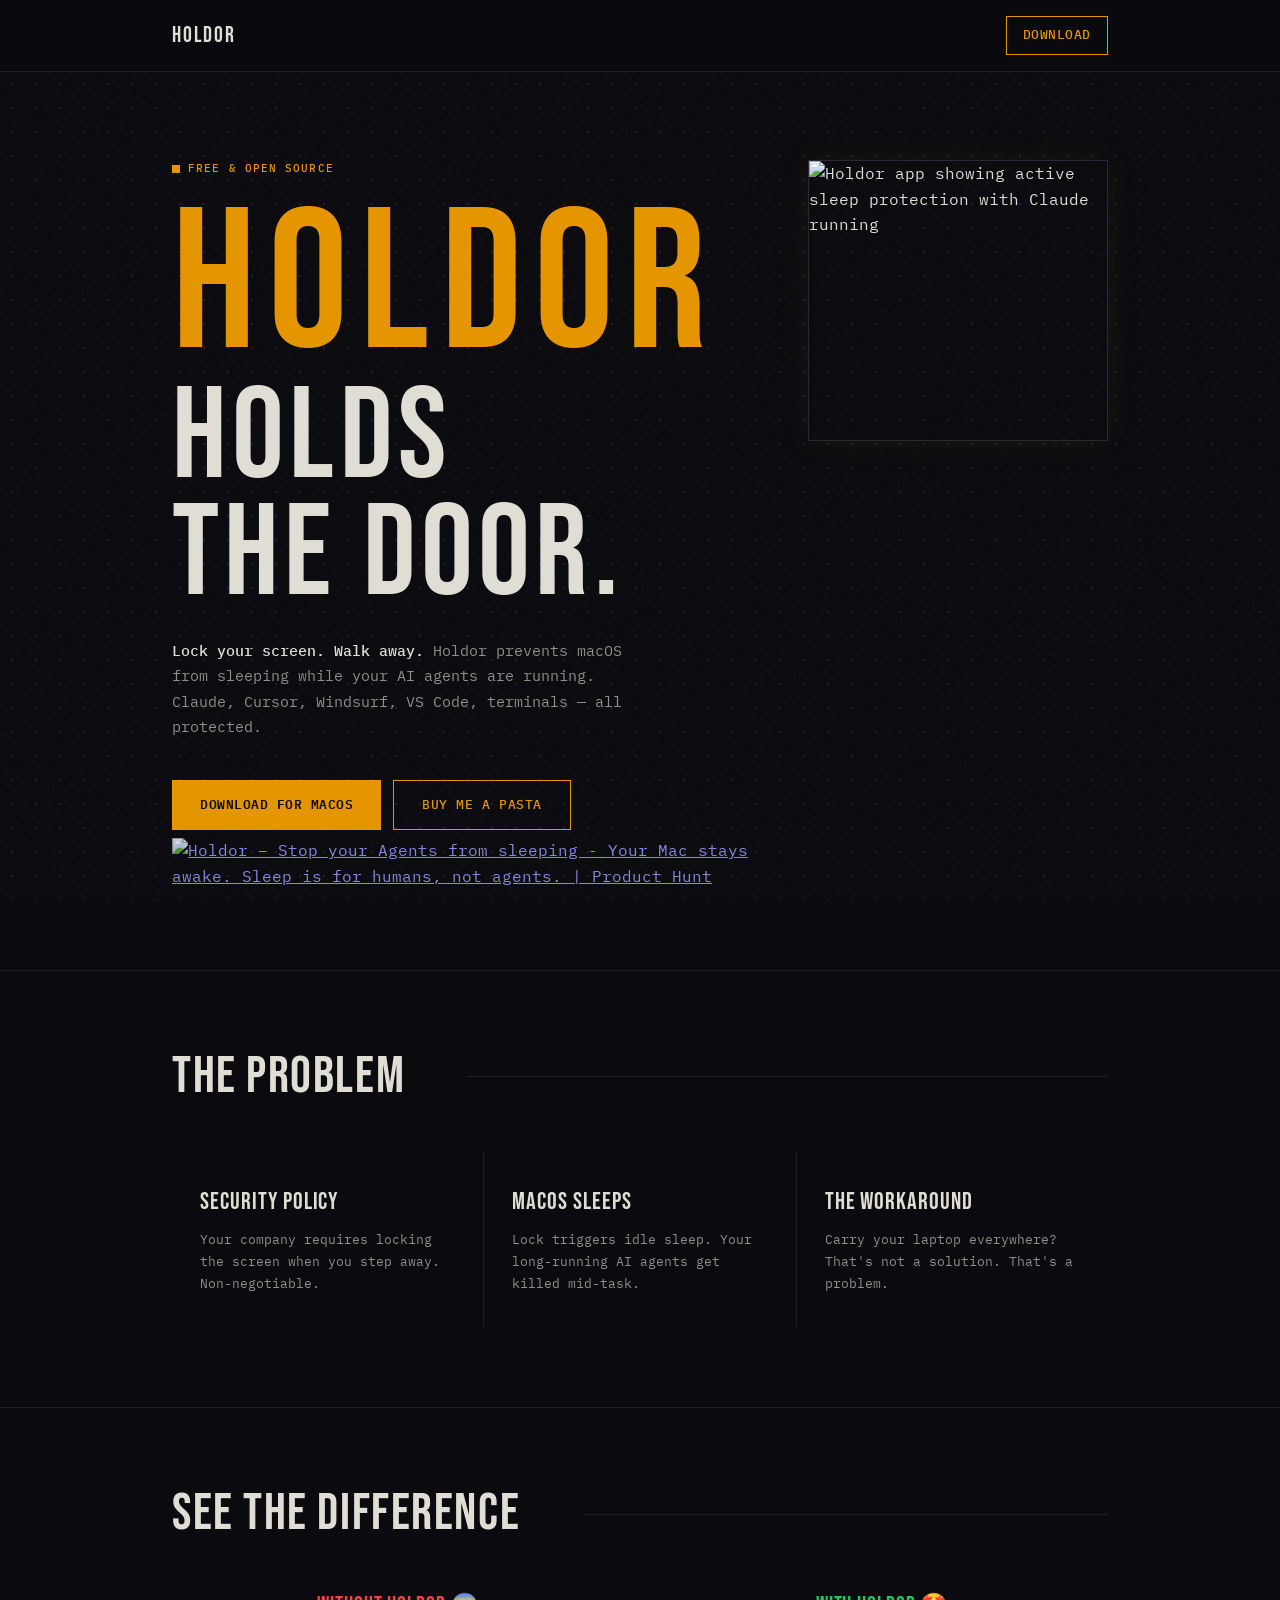
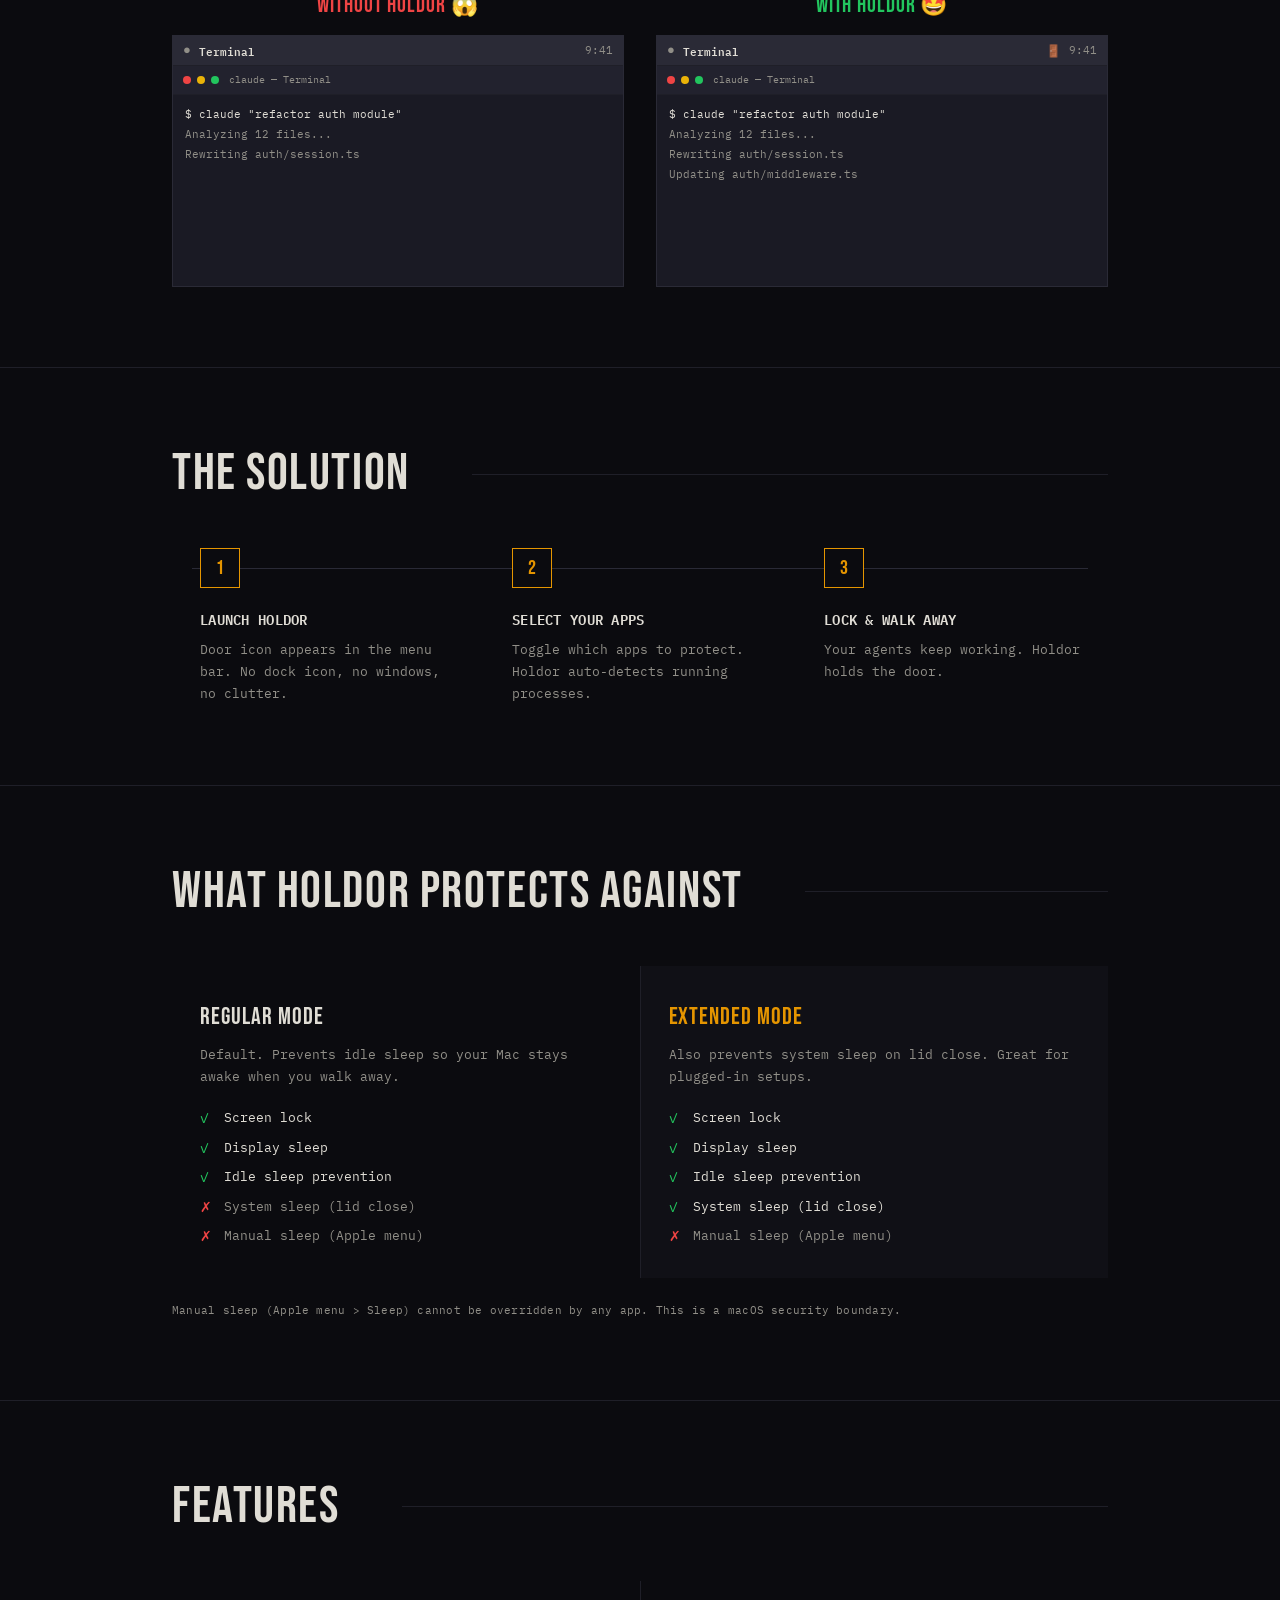
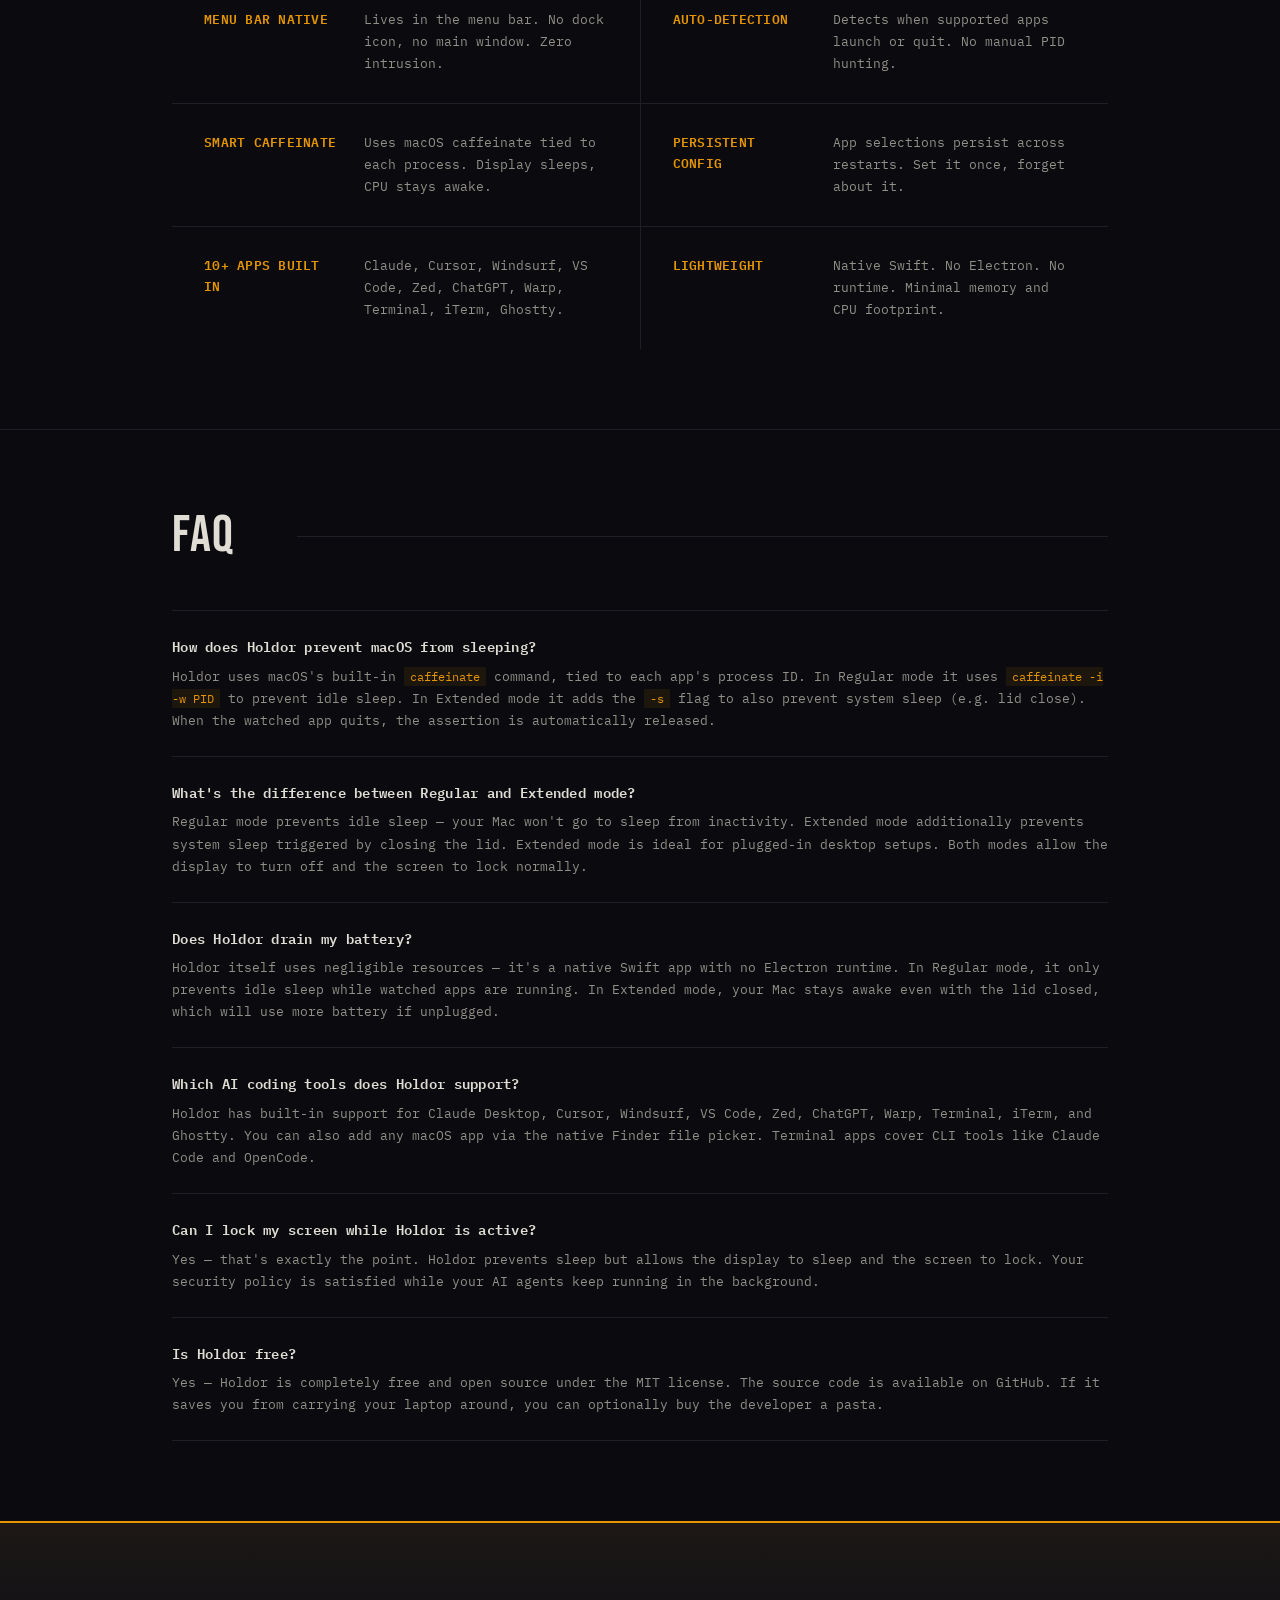
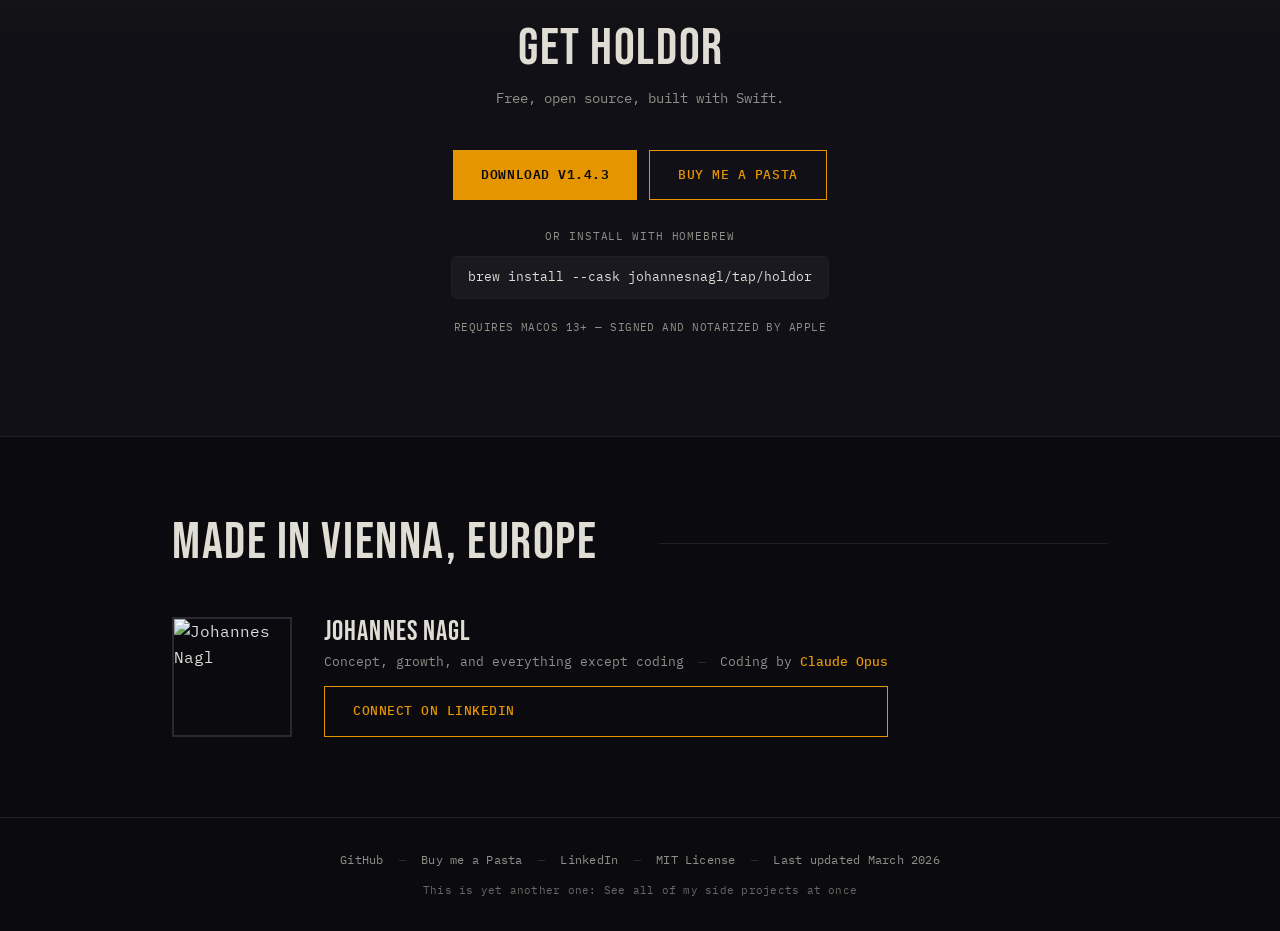
==== commit 7e82db2d: "Add Homebrew install option to download section Co-Authored-By: Claude Opus 4.6 (1M context) <norepl" ====
--- a/docs/index.html
+++ b/docs/index.html
@@ -426,6 +426,10 @@
                     <a href="https://github.com/johannesnagl/holdor/releases/download/v1.4.3/Holdor-1.4.3-arm64.dmg" class="btn" role="button" rel="noopener">Download v1.4.3</a>
                     <a href="https://paypal.me/jollife" class="btn-secondary" role="button" rel="noopener" target="_blank">Buy me a Pasta</a>
                 </div>
+                <div class="brew-install reveal">
+                    <div class="brew-install-label">Or install with Homebrew</div>
+                    <code class="brew-install-cmd">brew install --cask johannesnagl/tap/holdor</code>
+                </div>
                 <p class="download-note reveal">Requires macOS 13+ &mdash; Signed and notarized by Apple</p>
             </div>
         </section>
@@ -466,7 +470,7 @@
                 <span class="footer-sep">&mdash;</span>
                 Last updated <time datetime="2026-03-20">March 2026</time>
             </p>
-            <p class="footer-claim">This is yet another one: <a href="https://yetanother.one" rel="noopener" target="_blank">See all of my side projects at once</a></p>
+            <p class="footer-claim">This is yet another one: <a href="https://yetanother.one?utm_source=holdor&utm_medium=website&utm_campaign=footer" rel="noopener" target="_blank">See all of my side projects at once</a></p>
         </div>
     </footer>
 
--- a/docs/style.css
+++ b/docs/style.css
@@ -745,6 +745,31 @@
     text-transform: uppercase;
 }
 
+.brew-install {
+    margin-top: 28px;
+    text-align: center;
+}
+
+.brew-install-label {
+    font-size: 11px;
+    color: var(--text-muted);
+    letter-spacing: 0.08em;
+    text-transform: uppercase;
+    margin-bottom: 10px;
+}
+
+.brew-install-cmd {
+    display: inline-block;
+    padding: 10px 16px;
+    background: rgba(255, 255, 255, 0.04);
+    border: 1px solid var(--rule);
+    border-radius: 6px;
+    font-family: 'IBM Plex Mono', monospace;
+    font-size: 13px;
+    color: var(--text);
+    user-select: all;
+}
+
 /* ---- Footer ---- */
 
 footer {
